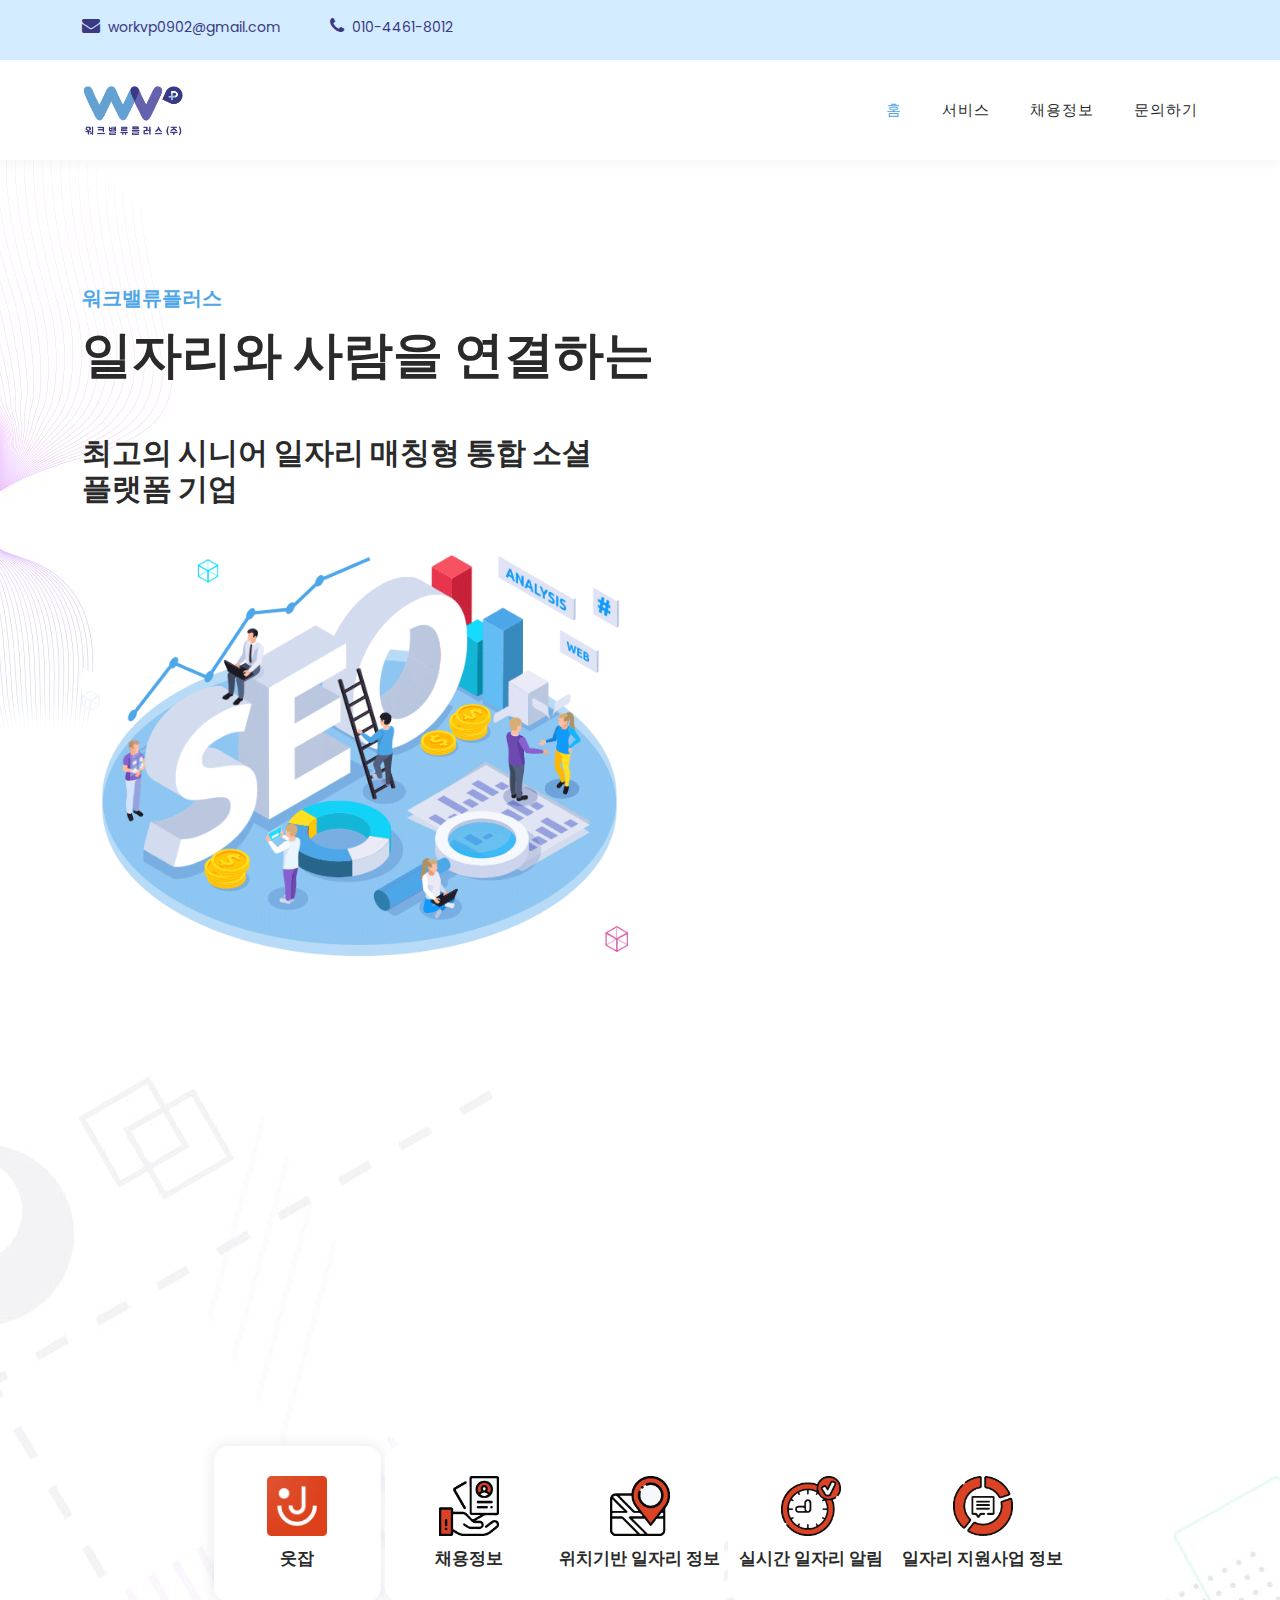
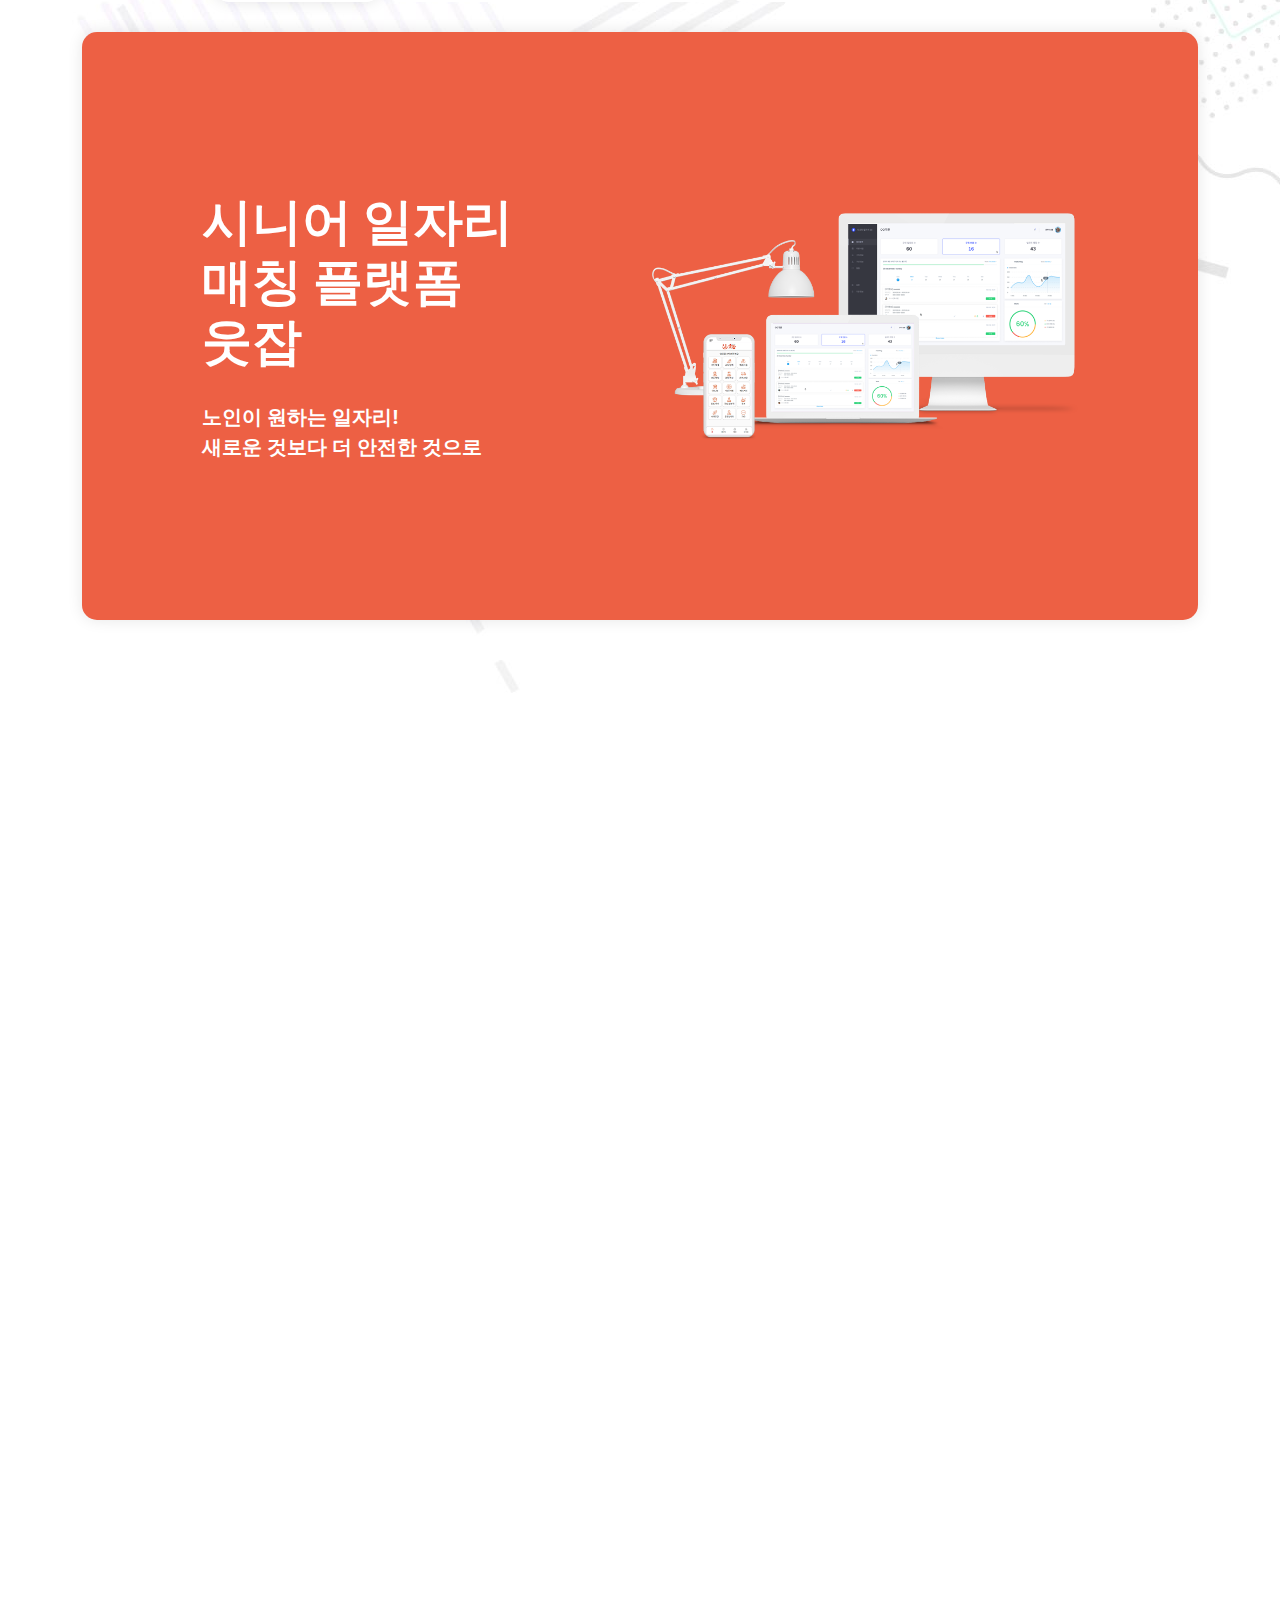
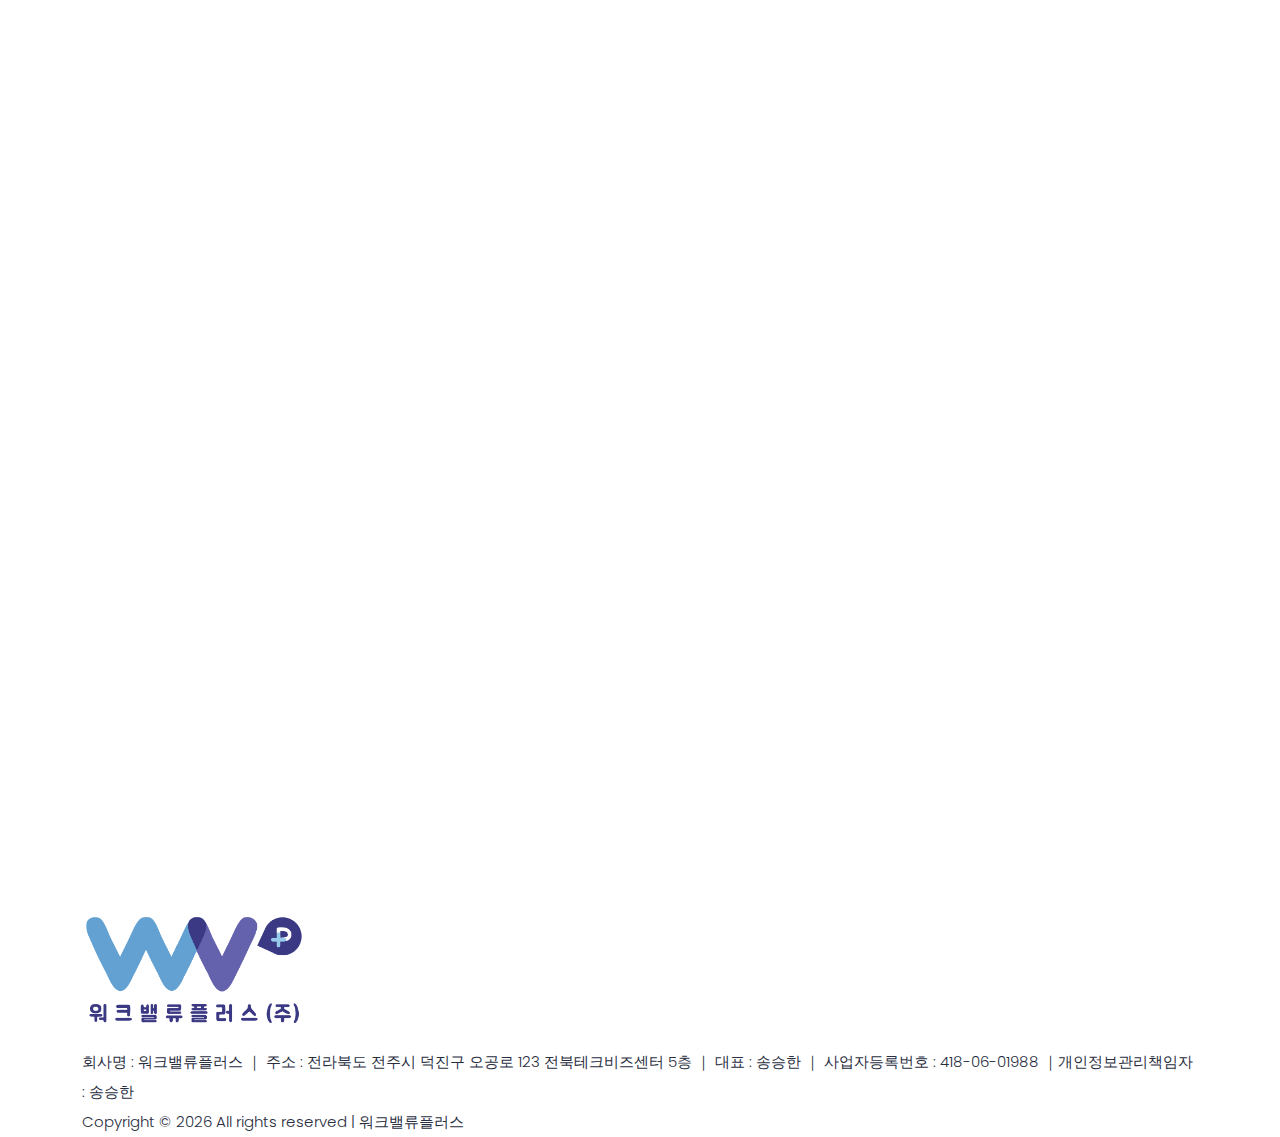
==== index.html @ d4010664 "파일복제" ====
<!DOCTYPE html>
<html lang="en">

<head>

    <meta charset="UTF-8">
    <meta name="viewport" content="width=device-width, initial-scale=1, shrink-to-fit=no">
    <meta name="description" content="">
    <meta name="author" content="">
    <meta http-equiv="X-UA-Compatible" content="IE=edge">
    <meta name="viewport" content="width=device-width, initial-scale=1.0, maximum-scale=1.0, minimum-scale=1.0, user-scalable=no">
    <link rel="preconnect" href="https://fonts.googleapis.com">
    <link rel="preconnect" href="https://fonts.gstatic.com" crossorigin>
    <link href="https://fonts.googleapis.com/css2?family=Poppins:wght@100;200;300;400;500;600;700;800;900&display=swap" rel="stylesheet">

    <script type="text/javascript" src="https://openapi.map.naver.com/openapi/v3/maps.js?ncpClientId=uon8pzyy1i"></script>

    <title>워크밸류플러스</title>

    <!-- Bootstrap core CSS -->
    <link href="vendor/bootstrap/css/bootstrap.min.css" rel="stylesheet">


    <!-- Additional CSS Files -->
    <link rel="stylesheet" href="assets/css/fontawesome.css">
    <link rel="stylesheet" href="assets/css/templatemo-digimedia-v3.css">
    <link rel="stylesheet" href="assets/css/animated.css">
    <link rel="stylesheet" href="assets/css/owl.css">
    <link rel="stylesheet" href="assets/css/wvplus.css">
    <!--

    TemplateMo 568 DigiMedia

    https://templatemo.com/tm-568-digimedia

    -->
</head>

<body>

    <!-- ***** Preloader Start ***** -->
    <div id="js-preloader" class="js-preloader">
        <div class="preloader-inner">
            <span class="dot"></span>
            <div class="dots">
                <span></span>
                <span></span>
                <span></span>
            </div>
        </div>
    </div>
    <!-- ***** Preloader End ***** -->
    <!-- Pre-header Starts -->
    <div class="pre-header">
        <div class="container">
            <div class="row">
                <div class="col-lg-8 col-sm-8 col-7">
                    <ul class="info">
                        <li><a href="#"><i class="fa fa-envelope"></i>workvp0902@gmail.com</a></li>
                        <li><a href="#"><i class="fa fa-phone"></i>010-4461-8012</a></li>
                    </ul>
                </div>
                <!-- <div class="col-lg-4 col-sm-4 col-5">
                  <ul class="social-media">
                    <li><a href="#"><i class="fa fa-facebook"></i></a></li>
                    <li><a href="#"><i class="fa fa-behance"></i></a></li>
                    <li><a href="#"><i class="fa fa-twitter"></i></a></li>
                    <li><a href="#"><i class="fa fa-dribbble"></i></a></li>
                  </ul>
                </div> -->
            </div>
        </div>
    </div>
    <!-- Pre-header End -->
    <!-- ***** Header Area Start ***** -->
    <header class="main-header header-area header-sticky wow slideInDown" data-wow-duration="0.75s" data-wow-delay="0s">
        <div class="container">
            <div class="row">
                <div class="col-12">
                    <nav class="main-nav">
                        <!-- ***** Logo Start ***** -->
                        <a href="index.html" class="logo">
                            <img src="assets/images/logo/logo.png" alt="">
                        </a>
                        <!-- ***** Logo End ***** -->
                        <!-- ***** Menu Start ***** -->
                        <ul class="nav">
                            <li class="scroll-to-section"><a href="#top" class="active">홈</a></li>
                            <!-- <li class="scroll-to-section"><a href="#about">About</a></li> -->
                            <li class="scroll-to-section"><a href="#services">서비스</a></li>
                            <li class="scroll-to-section"><a href="#employment">채용정보</a></li>
                            <!-- <li class="scroll-to-section"><a href="#blog">Blog</a></li> -->
                            <li class="scroll-to-section"><a href="#contact">문의하기</a></li>
                            <!-- <li class="scroll-to-section"><div class="border-first-button"><a href="#contact">Free Quote</a></div></li>  -->
                        </ul>
                        <a class='menu-trigger'>
                            <span>Menu</span>
                        </a>
                        <!-- ***** Menu End ***** -->
                    </nav>
                </div>
            </div>
        </div>
    </header>
    <!-- ***** Header Area End ***** -->

    <div class="main-banner wow fadeIn" id="top" data-wow-duration="1s" data-wow-delay="0.5s">
        <div class="container">
            <div class="row">
                <div class="col-lg-12">
                    <div class="row">
                        <div class="col-lg-6 align-self-center">
                            <div class="left-content show-up header-text wow fadeInLeft" data-wow-duration="1s" data-wow-delay="1s">
                                <div class="row">
                                    <div class="col-lg-12 main_title">
                                        <h6>워크밸류플러스</h6>
                                        <h2>일자리와 사람을 연결하는</h2>
                                        <h2>최고의 시니어 일자리 매칭형 통합 소셜<br>플랫폼 기업</h2>
                                        <!-- <p>This template is brought to you by TemplateMo website. Feel free to use this for a commercial purpose. You are not allowed to redistribute the template ZIP file on any other template website. Thank you.</p> -->
                                    </div>
                                    <!-- <div class="col-lg-12">
                                      <div class="border-first-button scroll-to-section">
                                        <a href="#contact">Free Quote</a>
                                      </div>
                                    </div> -->
                                </div>
                            </div>
                        </div>
                        <div class="col-lg-6">
                            <div class="right-image wow fadeInRight" data-wow-duration="1s" data-wow-delay="0.5s">
                                <img src="assets/images/slider-dec-v3.png" alt="">
                            </div>
                        </div>
                    </div>
                </div>
            </div>
        </div>
    </div>

    <!-- <div id="about" class="about section">
      <div class="container">
        <div class="row">
          <div class="col-lg-12">
            <div class="row">
              <div class="col-lg-6">
                <div class="about-left-image  wow fadeInLeft" data-wow-duration="1s" data-wow-delay="0.5s">
                  <img src="assets/images/about-dec-v3.png" alt="">
                </div>
              </div>
              <div class="col-lg-6 align-self-center  wow fadeInRight" data-wow-duration="1s" data-wow-delay="0.5s">
                <div class="about-right-content">
                  <div class="section-heading">
                    <h6>About Us</h6>
                    <h4>Who is DigiMedia <em>Agency</em></h4>
                    <div class="line-dec"></div>
                  </div>
                  <p>We hope this DigiMedia template is useful for your work. You can use this template for any purpose. You may <a rel="nofollow" href="http://paypal.me/templatemo" target="_blank">contribute a little amount</a> via PayPal to <a href="https://templatemo.com/contact" target="_blank">support TemplateMo</a> in creating new templates regularly.</p>
                  <div class="row">
                    <div class="col-lg-4 col-sm-4">
                      <div class="skill-item first-skill-item wow fadeIn" data-wow-duration="1s" data-wow-delay="0s">
                        <div class="progress" data-percentage="90">
                          <span class="progress-left">
                            <span class="progress-bar"></span>
                          </span>
                          <span class="progress-right">
                            <span class="progress-bar"></span>
                          </span>
                          <div class="progress-value">
                            <div>
                              90%<br>
                              <span>Coding</span>
                            </div>
                          </div>
                        </div>
                      </div>
                    </div>
                    <div class="col-lg-4 col-sm-4">
                      <div class="skill-item second-skill-item wow fadeIn" data-wow-duration="1s" data-wow-delay="0s">
                        <div class="progress" data-percentage="80">
                          <span class="progress-left">
                            <span class="progress-bar"></span>
                          </span>
                          <span class="progress-right">
                            <span class="progress-bar"></span>
                          </span>
                          <div class="progress-value">
                            <div>
                              80%<br>
                              <span>Photoshop</span>
                            </div>
                          </div>
                        </div>
                      </div>
                    </div>
                    <div class="col-lg-4 col-sm-4">
                      <div class="skill-item third-skill-item wow fadeIn" data-wow-duration="1s" data-wow-delay="0s">
                        <div class="progress" data-percentage="80">
                          <span class="progress-left">
                            <span class="progress-bar"></span>
                          </span>
                          <span class="progress-right">
                            <span class="progress-bar"></span>
                          </span>
                          <div class="progress-value">
                            <div>
                              80%<br>
                              <span>Animation</span>
                            </div>
                          </div>
                        </div>
                      </div>
                    </div>
                  </div>
                </div>
              </div>
            </div>
          </div>
        </div>
      </div>
    </div> -->

    <div id="services" class="services section">
        <div class="container">
            <div class="row">
                <div class="col-lg-12">
                    <div class="section-heading  wow fadeInDown usjob" data-wow-duration="1s" data-wow-delay="0.5s">
                        <h6>Our Services</h6>
                        <h4>Active Aging 시니어 일자리 매칭 플랫폼</h4>
                        <h2>
                            웃잡</h3>
                            <!-- <div class="section-tittle">
                                <h2>Active Aging<br>시니어 일자리 매칭 플랫폼<br>웃잡</h2>
                            </div> -->
                            <!-- <div class="line-dec"></div> -->
                    </div>
                </div>
                <div class="col-lg-12">
                    <div class="naccs">
                        <div class="grid">
                            <div class="row">
                                <div class="col-lg-12">
                                    <div class="menu">
                                        <div class="first-thumb active">
                                            <div class="thumb">
                                                <span class="icon"><img src="assets/images/usjob_icon.png" alt=""></span>
                                                웃잡
                                            </div>
                                        </div>
                                        <div>
                                            <div class="thumb">
                                                <span class="icon"><img src="assets/images/shape/info_icon_employ.png" alt=""></span>
                                                채용정보
                                            </div>
                                        </div>
                                        <div>
                                            <div class="thumb">
                                                <span class="icon"><img src="assets/images/shape/info_icon_locationBased.png" alt=""></span>
                                                위치기반 일자리 정보
                                            </div>
                                        </div>
                                        <div>
                                            <div class="thumb">
                                                <span class="icon"><img src="assets/images/shape/info_icon_realTime.png" alt=""></span>
                                                실시간 일자리 알림
                                            </div>
                                        </div>
                                        <div class="last-thumb">
                                            <div class="thumb">
                                                <span class="icon"><img src="assets/images/shape/info_icon_supportProject.png" alt=""></span>
                                                일자리 지원사업 정보
                                            </div>
                                        </div>
                                    </div>
                                </div>
                                <div class="col-lg-12">
                                    <ul class="nacc">
                                        <li class="active orange_board usjob_main">
                                            <div class="ver-align">
                                                <div class="thumb">
                                                    <div class="row d-flex justify-content-between">
                                                        <div class="col-xl-5 col-lg-6">
                                                            <div class="app-caption">
                                                                <div class="section-tittle section-tittle3 hero_text">
                                                                    <h2>시니어 일자리 매칭 플랫폼 웃잡</h2>
                                                                    <p>노인이 원하는 일자리!<br>새로운 것보다 더 안전한 것으로</p>
                                                                </div>
                                                            </div>
                                                        </div>
                                                        <div class="col-lg-6 align-self-center">
                                                            <div class="right-image mockups">
                                                                <img src="assets/images/shape/available-app.png" alt="">
                                                            </div>
                                                        </div>
                                                    </div>
                                                </div>
                                            </div>
                                        </li>
                                        <li class="orange_board">
                                            <div>
                                                <div class="thumb">
                                                    <div class="row">
                                                        <div class="col-xl-6 col-lg-6 col-md-6">
                                                            <div class="single-features mb-70">
                                                                <div class="features-icon">
                                                                    <span class="info_icon_employ"></span>
                                                                </div>
                                                                <div class="features-caption hero_text">
                                                                    <h3>채용정보</h3>
                                                                    <p>노인 일자리 정보를 찾을 수 있어요.</p>
                                                                </div>
                                                            </div>
                                                        </div>
                                                        <div class="col-lg-6 align-self-center">
                                                            <div class="right-image">
                                                                <img src="assets/images/hero/mockup_employ.png" alt="">
                                                            </div>
                                                        </div>
                                                    </div>
                                                </div>
                                            </div>
                                        </li>
                                        <li class="hands_bg">
                                            <div>
                                                <div class="thumb">
                                                    <div class="row">
                                                        <div class="col-xl-6 col-lg-6 col-md-6">
                                                            <div class="single-features mb-70">
                                                                <div class="features-icon">
                                                                    <span class="info_icon_locationBased"></span>
                                                                </div>
                                                                <div class="features-caption hero_text">
                                                                    <h3>위치기반 일자리 정보</h3>
                                                                    <p>조건에 맞는 일자리 정보를 지도로<br>찾을 수 있어요.</p>
                                                                </div>
                                                            </div>
                                                        </div>
                                                        <div class="col-lg-6 align-self-center">
                                                            <div class="right-image">
                                                                <img src="assets/images/hero/mockup_locationBased.png" alt="">
                                                            </div>
                                                        </div>
                                                    </div>
                                                </div>
                                            </div>
                                        </li>
                                        <li class="orange_board">
                                            <div>
                                                <div class="thumb">
                                                    <div class="row">
                                                        <div class="col-xl-6 col-lg-6 col-md-6">
                                                            <div class="single-features mb-70">
                                                                <div class="features-icon">
                                                                    <span class="info_icon_realTime"></span>
                                                                </div>
                                                                <div class="features-caption hero_text">
                                                                    <h3>실시간 일자리 알림</h3>
                                                                    <p>언제 어디서든 일자리 정보를<br>알림 받을 수 있어요.</p>
                                                                </div>
                                                            </div>
                                                        </div>
                                                        <div class="col-lg-6 align-self-center">
                                                            <div class="right-image">
                                                                <img src="assets/images/hero/mockup_realTimeReport.png" alt="">
                                                            </div>
                                                        </div>
                                                    </div>
                                                </div>
                                            </div>
                                        </li>
                                        <li class="grey_board">
                                            <div>
                                                <div class="thumb">
                                                    <div class="row">
                                                        <div class="col-xl-6 col-lg-6 col-md-6">
                                                            <div class="single-features mb-70">
                                                                <div class="features-icon">
                                                                    <span class="info_icon_supportProject"></span>
                                                                </div>
                                                                <div class="features-caption hero_text">
                                                                    <h3>일자리 지원사업 정보</h3>
                                                                    <p style="letter-spacing:-0.8px;">노인 일자리 지원사업에 대한<br>정보를 제공해요.</p>
                                                                </div>
                                                            </div>
                                                        </div>
                                                        <div class="col-lg-6 align-self-center">
                                                            <div class="right-image">
                                                                <img src="assets/images/hero/mockup_supportProject.png" alt="">
                                                            </div>
                                                        </div>
                                                    </div>
                                                </div>
                                            </div>
                                        </li>
                                    </ul>
                                </div>
                            </div>
                        </div>
                    </div>
                </div>
            </div>
        </div>
    </div>

    <div class="main-banner fadeIn" id="employment" data-wow-duration="1s" data-wow-delay="0.5s">
        <div class="container">
            <div class="row">
                <div class="col-lg-12">
                    <div class="row">
                        <div class="col-lg-6 align-self-center">
                            <div class="left-content show-up header-text wow fadeInLeft" data-wow-duration="1s" data-wow-delay="1s">
                                <div class="row">
                                    <div class="col-lg-12">
                                        <!-- <h6>일하기 좋은 환경을 고민합니다.</h6> -->
                                        <h2>일하기 좋은 환경을 고민합니다. </h2>
                                        <h2>미래를 함께 만들어갈 여러분을 기다립니다.</h2>
                                        <!-- <p>This template is brought to you by TemplateMo website. Feel free to use this for a commercial purpose. You are not allowed to redistribute the template ZIP file on any other template website. Thank you.</p> -->
                                    </div>
                                    <div class="col-lg-12">
                                        <div class="border-first-button scroll-to-section">
                                            <br><a href="#contact">지원하기</a>
                                        </div>
                                    </div>
                                </div>
                            </div>
                        </div>
                        <!-- <div class="col-lg-6">
                          <div class="right-image wow fadeInRight" data-wow-duration="1s" data-wow-delay="0.5s">
                            <img src="assets/images/employment_bg.jpg" alt="">
                          </div>
                        </div> -->
                    </div>
                </div>
            </div>
        </div>
    </div>


    <!-- <div id="free-quote" class="free-quote">
      <div class="container">
        <div class="row">
          <div class="col-lg-4 offset-lg-4">
            <div class="section-heading  wow fadeIn" data-wow-duration="1s" data-wow-delay="0.3s">
              <h6>Get Your Free Quote</h6>
              <h4>Grow With Us Now</h4>
              <div class="line-dec"></div>
            </div>
          </div>
          <div class="col-lg-8 offset-lg-2  wow fadeIn" data-wow-duration="1s" data-wow-delay="0.8s">
            <form id="search" action="#" method="GET">
              <div class="row">
                <div class="col-lg-4 col-sm-4">
                  <fieldset>
                    <input type="web" name="web" class="website" placeholder="Your website URL..." autocomplete="on" required>
                  </fieldset>
                </div>
                <div class="col-lg-4 col-sm-4">
                  <fieldset>
                    <input type="address" name="address" class="email" placeholder="Email Address..." autocomplete="on" required>
                  </fieldset>
                </div>
                <div class="col-lg-4 col-sm-4">
                  <fieldset>
                    <button type="submit" class="main-button">Get Quote Now</button>
                  </fieldset>
                </div>
              </div>
            </form>
          </div>
        </div>
      </div>
    </div> -->
    <!-- <div id="portfolio" class="our-portfolio section">
      <div class="container">
        <div class="row">
          <div class="col-lg-5">
            <div class="section-heading wow fadeInLeft" data-wow-duration="1s" data-wow-delay="0.3s">
              <h6>Our Portofolio</h6>
              <h4>See Our Recent <em>Projects</em></h4>
              <div class="line-dec"></div>
            </div>
          </div>
        </div>
      </div>
      <div class="container-fluid wow fadeIn" data-wow-duration="1s" data-wow-delay="0.7s">
        <div class="row">
          <div class="col-lg-12">
            <div class="loop owl-carousel">
              <div class="item">
                <a href="#">
                  <div class="portfolio-item">
                  <div class="thumb">
                    <img src="assets/images/portfolio-01.jpg" alt="">
                  </div>
                  <div class="down-content">
                    <h4>Website Builder</h4>
                    <span>Marketing</span>
                  </div>
                </div>
                </a>
              </div>
              <div class="item">
                <a href="#">
                  <div class="portfolio-item">
                  <div class="thumb">
                    <img src="assets/images/portfolio-01.jpg" alt="">
                  </div>
                  <div class="down-content">
                    <h4>Website Builder</h4>
                    <span>Marketing</span>
                  </div>
                </div>
                </a>
              </div>
              <div class="item">
                <a href="#">
                  <div class="portfolio-item">
                  <div class="thumb">
                    <img src="assets/images/portfolio-02.jpg" alt="">
                  </div>
                  <div class="down-content">
                    <h4>Website Builder</h4>
                    <span>Marketing</span>
                  </div>
                </div>
                </a>
              </div>
              <div class="item">
                <a href="#">
                  <div class="portfolio-item">
                  <div class="thumb">
                    <img src="assets/images/portfolio-03.jpg" alt="">
                  </div>
                  <div class="down-content">
                    <h4>Website Builder</h4>
                    <span>Marketing</span>
                  </div>
                </div>
                </a>
              </div>
              <div class="item">
                <a href="#">
                  <div class="portfolio-item">
                  <div class="thumb">
                    <img src="assets/images/portfolio-04.jpg" alt="">
                  </div>
                  <div class="down-content">
                    <h4>Website Builder</h4>
                    <span>Marketing</span>
                  </div>
                </div>
                </a>
              </div>
            </div>
          </div>
        </div>
      </div>
    </div> -->
    <!-- <div id="blog" class="blog">
      <div class="container">
        <div class="row">
          <div class="col-lg-4 offset-lg-4  wow fadeInDown" data-wow-duration="1s" data-wow-delay="0.3s">
            <div class="section-heading">
              <h6>Recent News</h6>
              <h4>Check Our Blog <em>Posts</em></h4>
              <div class="line-dec"></div>
            </div>
          </div>
          <div class="col-lg-6 show-up wow fadeInUp" data-wow-duration="1s" data-wow-delay="0.3s">
            <div class="blog-post">
              <div class="thumb">
                <a href="#"><img src="assets/images/blog-post-01.jpg" alt=""></a>
              </div>
              <div class="down-content">
                <span class="category">SEO Analysis</span>
                <span class="date">03 August 2021</span>
                <a href="#"><h4>Lorem Ipsum Dolor Sit Amet, Consectetur Adelore
                  Eiusmod Tempor Incididunt</h4></a>
                <p>Lorem ipsum dolor sit amet, consectetur adipiscing elit, sed doers itii eiumod deis tempor incididunt ut labore.</p>
                <span class="author"><img src="assets/images/author-post.jpg" alt="">By: Andrea Mentuzi</span>
                <div class="border-first-button"><a href="#">Discover More</a></div>
              </div>
            </div>
          </div>
          <div class="col-lg-6 wow fadeInUp" data-wow-duration="1s" data-wow-delay="0.3s">
            <div class="blog-posts">
              <div class="row">
                <div class="col-lg-12">
                  <div class="post-item">
                    <div class="thumb">
                      <a href="#"><img src="assets/images/blog-post-02.jpg" alt=""></a>
                    </div>
                    <div class="right-content">
                      <span class="category">SEO Analysis</span>
                      <span class="date">24 September 2021</span>
                      <a href="#"><h4>Lorem Ipsum Dolor Sit Amei Eiusmod Tempor</h4></a>
                      <p>Lorem ipsum dolor sit amet, cocteturi adipiscing eliterski.</p>
                    </div>
                  </div>
                </div>
                <div class="col-lg-12">
                  <div class="post-item">
                    <div class="thumb">
                      <a href="#"><img src="assets/images/blog-post-03.jpg" alt=""></a>
                    </div>
                    <div class="right-content">
                      <span class="category">SEO Analysis</span>
                      <span class="date">24 September 2021</span>
                      <a href="#"><h4>Lorem Ipsum Dolor Sit Amei Eiusmod Tempor</h4></a>
                      <p>Lorem ipsum dolor sit amet, cocteturi adipiscing eliterski.</p>
                    </div>
                  </div>
                </div>
                <div class="col-lg-12">
                  <div class="post-item last-post-item">
                    <div class="thumb">
                      <a href="#"><img src="assets/images/blog-post-04.jpg" alt=""></a>
                    </div>
                    <div class="right-content">
                      <span class="category">SEO Analysis</span>
                      <span class="date">24 September 2021</span>
                      <a href="#"><h4>Lorem Ipsum Dolor Sit Amei Eiusmod Tempor</h4></a>
                      <p>Lorem ipsum dolor sit amet, cocteturi adipiscing eliterski.</p>
                    </div>
                  </div>
                </div>
              </div>
            </div>
          </div>
        </div>
      </div>
    </div>   -->

    <div id="contact" class="contact-us section">
        <div class="container">
            <div class="row">
                <div class="col-lg-6 offset-lg-3">
                    <div class="section-heading wow fadeIn" data-wow-duration="1s" data-wow-delay="0.5s">
                        <!-- <h6>문의하기</h6> -->
                        <h4>문의하기</h4>
                        <!-- <div class="line-dec"></div> -->
                    </div>
                </div>
                <div class="col-lg-12 wow fadeInUp" data-wow-duration="0.5s" data-wow-delay="0.25s">
                    <form id="contact" action="" method="post">
                        <div class="row">
                            <div class="col-lg-12">
                                <div class="contact-dec">
                                    <img src="assets/images/contact-dec-v3.png" alt="">
                                </div>
                            </div>
                            <div class="col-lg-5">
                                <div id="map" style="width: 100%; height: 636px;"></div>
                                <!--<div id="map">
                                    <a href="https://map.naver.com/v5/entry/place/1839120212?c=14145216.1447465,4278103.3563381,13,0,0,0,dh&placePath=%2Fhome%3Fentry=plt"><img src="assets/images/map.png" alt="지도"></a>
                                    <iframe src="https://maps.google.com/maps?q=Av.+L%C3%BAcio+Costa,+Rio+de+Janeiro+-+RJ,+Brazil&t=&z=13&ie=UTF8&iwloc=&output=embed" width="100%" height="636px" frameborder="0" style="border:0" allowfullscreen></iframe>
                                </div>-->
                            </div>
                            <div class="col-lg-7">
                                <div class="fill-form">
                                    <div class="row">
                                        <div class="col-lg-4">
                                            <div class="info-post">
                                                <div class="icon">
                                                    <img src="assets/images/phone-icon.png" alt="">
                                                    <a href="#" style="font-size: 12px;">010-4461-8012</a>
                                                </div>
                                            </div>
                                        </div>
                                        <div class="col-lg-4">
                                            <div class="info-post">
                                                <div class="icon">
                                                    <img src="assets/images/email-icon.png" alt="">
                                                    <a href="#" style="font-size: 12px;">workvp0902 @gmail.com</a>
                                                </div>
                                            </div>
                                        </div>
                                        <div class="col-lg-4">
                                            <div class="info-post">
                                                <div class="icon">
                                                    <img src="assets/images/location-icon.png" alt="">
                                                    <a href="https://map.naver.com/v5/entry/place/1839120212?c=14145216.1447465,4278103.3563381,13,0,0,0,dh&placePath=%2Fhome%3Fentry=plt" style="font-size: 12px;">전북 전주시 덕진구 오공로 123</a>
                                                </div>
                                            </div>
                                        </div>
                                        <div class="col-lg-6">
                                            <fieldset>
                                                <input type="name" name="name" id="name" placeholder="Name" autocomplete="on" required>
                                            </fieldset>
                                            <fieldset>
                                                <input type="text" name="email" id="email" pattern="[^ @]*@[^ @]*" placeholder="Your Email" required="">
                                            </fieldset>
                                            <fieldset>
                                                <input type="subject" name="subject" id="subject" placeholder="Subject" autocomplete="on">
                                            </fieldset>
                                        </div>
                                        <div class="col-lg-6">
                                            <fieldset>
                                                <textarea name="message" type="text" class="form-control" id="message" placeholder="Message" required=""></textarea>
                                            </fieldset>
                                        </div>
                                        <div class="col-lg-12">
                                            <fieldset>
                                                <button type="submit" id="form-submit" class="main-button ">Send Message Now</button>
                                            </fieldset>
                                        </div>
                                    </div>
                                </div>
                            </div>
                        </div>
                    </form>
                </div>
            </div>
        </div>
    </div>

    <!-- Footer Start-->
    <div class="footer-main">
        <div class="footer-area footer-padding">
            <div class="container">
                <div class="row  justify-content-between">
                    <div class="col-lg-3 col-md-4 col-sm-8">
                        <div class="single-footer-caption mb-30">
                            <!-- logo -->
                            <div class="footer-logo">
                                <a href="index.html"><img src="assets/images/logo/logo.png" alt=""></a>
                            </div>
                            <div class="footer-tittle">
                                <div class="footer-pera">
                                    <p class="info1">회사명 : 워크밸류플러스 ｜ 주소 : 전라북도 전주시 덕진구 오공로 123 전북테크비즈센터 5층 ｜ 대표 : 송승한 ｜ 사업자등록번호 : 418-06-01988 ｜개인정보관리책임자 : 송승한</p>
                                </div>
                            </div>
                        </div>
                    </div>
                    <!-- <div class="col-lg-2 col-md-4 col-sm-5">
                        <div class="single-footer-caption mb-50">
                            <div class="footer-tittle">
                                <h4>Quick Links</h4>
                                <ul>
                                    <li><a href="#">About</a></li>
                                    <li><a href="#">Features</a></li>
                                    <li><a href="#">Pricing</a></li>
                                    <li><a href="#">Download</a></li>
                                    <li><a href="#">Reviews</a></li>
                                </ul>
                            </div>
                        </div>
                    </div> -->
                    <!-- <div class="col-lg-2 col-md-4 col-sm-7">
                        <div class="single-footer-caption mb-50">
                            <div class="footer-tittle">
                                <h4>Support</h4>
                                <ul>
                                    <li><a href="#">Report a bug</a></li>
                                    <li><a href="#">Privacy Policy</a></li>
                                    <li><a href="#">Terms & Conditions</a></li>
                                    <li><a href="#">Sitemap</a></li>
                                    <li><a href="#">FAQs</a></li>
                                </ul>
                            </div>
                        </div>
                    </div> -->
                    <!-- <div class="col-lg-3 col-md-6 col-sm-8">
                        <div class="single-footer-caption mb-50">
                            <div class="footer-tittle">
                                <h4>Newsletter</h4>
                                <div class="footer-pera footer-pera2">
                                 <p>Heaven fruitful doesn't over lesser in days. Appear </p>
                             </div> -->
                    <!-- Form -->
                    <!-- <div class="footer-form">
                                 <div id="mc_embed_signup">
                                     <form target="_blank" action="https://spondonit.us12.list-manage.com/subscribe/post?u=1462626880ade1ac87bd9c93a&amp;id=92a4423d01" method="get" class="subscribe_form relative mail_part" novalidate="true">
                                         <input type="email" name="EMAIL" id="newsletter-form-email" placeholder=" Email Address " class="placeholder hide-on-focus" onfocus="this.placeholder = ''" onblur="this.placeholder = ' Email Address '">
                                         <div class="form-icon">
                                             <button type="submit" name="submit" id="newsletter-submit" class="email_icon newsletter-submit button-contactForm"><img src="assets/img/shape/form_icon.png" alt=""></button>
                                         </div>
                                         <div class="mt-10 info"></div>
                                     </form>
                                 </div>
                             </div>
                            </div>
                        </div>
                    </div> -->
                </div>
                <!-- Copy-Right -->
                <div class="row align-items-center">
                    <div class="col-xl-12 ">
                        <div class="footer-copy-right">
                            <p>
                                <!-- Link back to Colorlib can't be removed. Template is licensed under CC BY 3.0. -->
                                Copyright &copy;
                                <script>document.write(new Date().getFullYear());</script> All rights reserved | 워크밸류플러스</a>
                                <!-- Link back to Colorlib can't be removed. Template is licensed under CC BY 3.0. -->
                            </p>
                        </div>
                    </div>
                </div>
            </div>
        </div>
    </div>
    <!-- Footer End-->
    <!-- Scripts -->
    <!-- 네이버지도 -->
    <script>
        //var mapOptions = {
        //    center: new naver.maps.LatLng(35.8362248, 127.0686315),
        //    zoom: 15
        //};

        var HOME_PATH = window.HOME_PATH || '.';
        var cityhall = new naver.maps.LatLng(35.8362248, 127.0686315),
            map = new naver.maps.Map('map', {
                center: cityhall,
                zoom: 16
            }),
            marker = new naver.maps.Marker({
                map: map,
                position: cityhall
            });

        var contentString = [
            '<div class="iw_inner">',
            '   <h3>워크밸류플러스</h3>',
            '   <p>전북 전주시 덕진구 오공로 123, 전북테크비즈센터 5층<br />',
            '       <img src="' + HOME_PATH + '/assets/images/logo/logo.png" width="55" height="55" alt="워크밸류플러스" class="thumb" /><br />',
            '       소프트웨어개발<br />',
            '       <a href="http://usjob.co.kr" target="_blank">www.usjob.co.kr/</a>',
            '   </p>',
            '</div>'
        ].join('');

        var infowindow = new naver.maps.InfoWindow({
            content: contentString,
            maxWidth: 200,
            backgroundColor: "#fff",
            borderColor: "#2db400",
            borderWidth: 5,
            anchorSize: new naver.maps.Size(30, 30),
            anchorSkew: true,
            anchorColor: "#fff",
            pixelOffset: new naver.maps.Point(20, -20)
        });

        naver.maps.Event.addListener(marker, "click", function (e) {
            if (infowindow.getMap()) {
                infowindow.close();
            } else {
                infowindow.open(map, marker);
            }
        });

        var map = new naver.maps.Map('map', mapOptions);
    </script>
    <script src="vendor/jquery/jquery.min.js"></script>
    <script src="vendor/bootstrap/js/bootstrap.bundle.min.js"></script>
    <script src="assets/js/owl-carousel.js"></script>
    <script src="assets/js/animation.js"></script>
    <script src="assets/js/imagesloaded.js"></script>
    <script src="assets/js/custom.js"></script>

</body>
</html>
---- assets/css/templatemo-digimedia-v3.css ----
/*

TemplateMo 568 DigiMedia

https://templatemo.com/tm-568-digimedia

*/

/* ---------------------------------------------
Table of contents
------------------------------------------------
01. font & reset css
02. reset
03. global styles
04. header
05. banner
06. features
07. testimonials
08. contact
09. footer
10. preloader
11. search
12. portfolio

--------------------------------------------- */
/* 
---------------------------------------------
font & reset css
--------------------------------------------- 
*/
/* 
---------------------------------------------
reset
--------------------------------------------- 
*/
html, body, div, span, applet, object, iframe, h1, h2, h3, h4, h5, h6, p, blockquote, div
pre, a, abbr, acronym, address, big, cite, code, del, dfn, em, font, img, ins, kbd, q,
s, samp, small, strike, strong, sub, sup, tt, var, b, u, i, center, dl, dt, dd, ol, ul, li,
figure, header, nav, section, article, aside, footer, figcaption {
  margin: 0;
  padding: 0;
  border: 0;
  outline: 0;
}

/* clear fix */
.grid:after {
  content: '';
  display: block;
  clear: both;
}

/* ---- .grid-item ---- */

.grid-sizer,
.grid-item {
  width: 50%;
}

.grid-item {
  float: left;
}

.grid-item img {
  display: block;
  max-width: 100%;
}

.clearfix:after {
  content: ".";
  display: block;
  clear: both;
  visibility: hidden;
  line-height: 0;
  height: 0;
}

.clearfix {
  display: inline-block;
}

html[xmlns] .clearfix {
  display: block;
}

* html .clearfix {
  height: 1%;
}

ul, li {
  padding: 0;
  margin: 0;
  list-style: none;
}

header, nav, section, article, aside, footer, hgroup {
  display: block;
}

* {
  box-sizing: border-box;
}

html, body {
  font-family: 'Poppins', sans-serif;
  font-weight: 400;
  background-color: #fff;
  -ms-text-size-adjust: 100%;
  -webkit-font-smoothing: antialiased;
  -moz-osx-font-smoothing: grayscale;
}

a {
  text-decoration: none !important;
}

h1, h2, h3, h4, h5, h6 {
  margin-top: 0px;
  margin-bottom: 0px;
}

ul {
  margin-bottom: 0px;
}

p {
  font-size: 15px;
  line-height: 30px;
  font-weight: 300;
  color: #afafaf;
}

img {
  width: 100%;
  overflow: hidden;
}

/* 
---------------------------------------------
global styles
--------------------------------------------- 
*/
html,
body {
  background: #fff;
  font-family: 'Poppins', sans-serif;
}

::selection {
  background: #4da6e7;
  color: #fff !important;
}

::-moz-selection {
  background: #4da6e7;
  color: #fff !important;
}

@media (max-width: 991px) {
  html, body {
    overflow-x: hidden;
  }
  .mobile-top-fix {
    margin-top: 30px;
    margin-bottom: 0px;
  }
  .mobile-bottom-fix {
    margin-bottom: 30px;
  }
  .mobile-bottom-fix-big {
    margin-bottom: 60px;
  }
}

.page-section {
  margin-top: 120px;
}

.section-heading {
  position: relative;
  z-index: 2;
}

.section-heading h6 {
  font-size: 15px;
  font-weight: 700;
  color: #4da6e7;
  text-transform: uppercase;
  margin-bottom: 15px;
}

.section-heading h4 {
  color: #2a2a2a;
  font-size: 35px;
  font-weight: 700;
  text-transform: capitalize;
  margin-bottom: 25px;
}

.section-heading h4 em {
  font-style: normal;
  color: #4da6e7;
}

.section-heading .line-dec {
  width: 50px;
  height: 2px;
  background-color: #4da6e7;
}

.border-first-button a {
  display: inline-block !important;
  padding: 10px 20px !important;
  color: #4da6e7 !important;
  border: 1px solid #4da6e7 !important;
  border-radius: 23px;
  font-weight: 500 !important;
  letter-spacing: 0.3px !important;
  transition: all .5s;
}

.border-first-button a:hover {
  background-color: #4da6e7;
  color: #fff !important;
}



/* 
---------------------------------------------
header
--------------------------------------------- 
*/

.pre-header {
  background-color: #efefef;
  height: 60px;
  padding: 15px 0px;
}
.pre-header ul li {
  display: inline-block;
}

.pre-header ul.info li {
  margin-right: 45px;
}
.pre-header ul.info li a {
  color: #3b3884;
  font-size: 14px;
  transition: all .3s;
}

.pre-header ul.info li a:hover {
  color: #4da6e7;
}

.pre-header ul.info li a i {
  font-size: 18px;
  margin-right: 8px;
}

.pre-header ul.social-media {
  text-align: right;
}

.pre-header ul.social-media li {
  margin-left: 5px;
}

.pre-header ul.social-media li a {
  background-color: #afafaf;
  color: #fff;
  display: inline-block;
  width: 30px;
  height: 30px;
  line-height: 30px;
  text-align: center;
  border-radius: 50%;
  font-size: 14px;
  transition: all .3s;
}

.pre-header ul.social-media li a:hover {
  background-color: #4da6e7;
}

.background-header {
  background-color: #fff!important;
  height: 80px!important;
  position: fixed!important;
  top: 0px;
  left: 0px;
  right: 0px;
  box-shadow: 0px 5px 8px rgba(0,0,0,0.03);
}

.background-header .logo,
.background-header .main-nav .nav li a {
  color: #fff;
}

.background-header .main-nav .nav li:hover a {
  color: #4da6e7;
}

.background-header .nav li a.active {
  position: relative;
  color: #fff;
}

.background-header .nav li a.active:after {
  position: absolute;
  width: 100%;
  height: 1px;
  background-color: #4da6e7;
  content: '';
  left: 50%;
  bottom: -20px;
  transform: translateX(-50%);
}

.background-header .nav li:last-child a.active:after {
  background-color: transparent;
}

.header-area {
  background-color: #fff;
  box-shadow: 0px 5px 8px rgba(0,0,0,0.03);
  position: absolute;
  left: 0px;
  right: 0px;
  z-index: 100;
  height: 100px;
  -webkit-transition: all .5s ease 0s;
  -moz-transition: all .5s ease 0s;
  -o-transition: all .5s ease 0s;
  transition: all .5s ease 0s;
}

.header-area .main-nav {
  min-height: 80px;
  background: transparent;
}

.header-area .main-nav .logo {
  float: left;
  -webkit-transition: all 0.3s ease 0s;
  -moz-transition: all 0.3s ease 0s;
  -o-transition: all 0.3s ease 0s;
  transition: all 0.3s ease 0s;
}

.header-area .main-nav .logo {
    line-height: 100px;
    float: left;
    -webkit-transition: all 0.3s ease 0s;
    -moz-transition: all 0.3s ease 0s;
    -o-transition: all 0.3s ease 0s;
    transition: all 0.3s ease 0s;
}

.background-header .main-nav .logo {
  line-height: 80px;
}

.background-header .main-nav .nav {
  margin-top: 20px !important;
}

.header-area .main-nav .nav {
  float: right;
  margin-top: 30px;
  margin-right: 0px;
  background-color: transparent;
  -webkit-transition: all 0.3s ease 0s;
  -moz-transition: all 0.3s ease 0s;
  -o-transition: all 0.3s ease 0s;
  transition: all 0.3s ease 0s;
  position: relative;
  z-index: 999;
}

.header-area .main-nav .nav li {
  padding-left: 20px;
  padding-right: 20px;
}

.header-area .main-nav .nav li:last-child {
  padding-right: 0px;
  /* padding-left: 40px; */
}

.header-area .main-nav .nav li:last-child a ,
.background-header .main-nav .nav li:last-child a {
  padding: 0px 0px !important;
  /* font-weight: 400; */
}

/* .header-area .main-nav .nav li:last-child a:hover ,
.background-header .main-nav .nav li:last-child a:hover {
  color: #fff !important;
} */

.header-area .main-nav .nav li a {
  display: block;
  font-weight: 500;
  font-size: 15px;
  color: #2a2a2a;
  text-transform: capitalize;
  -webkit-transition: all 0.3s ease 0s;
  -moz-transition: all 0.3s ease 0s;
  -o-transition: all 0.3s ease 0s;
  transition: all 0.3s ease 0s;
  height: 40px;
  line-height: 40px;
  border: transparent;
  letter-spacing: 1px;
}

.header-area .main-nav .nav li:hover a,
.header-area .main-nav .nav li a.active {
  color: #4da6e7!important;
}

.background-header .main-nav .nav li:hover a,
.background-header .main-nav .nav li a.active {
  color: #4da6e7!important;
  opacity: 1;
}

.header-area .main-nav .nav li.submenu {
  position: relative;
  padding-right: 30px;
}

.header-area .main-nav .nav li.submenu:after {
  font-family: FontAwesome;
  content: "\f107";
  font-size: 12px;
  color: #2a2a2a;
  position: absolute;
  right: 18px;
  top: 12px;
}

.background-header .main-nav .nav li.submenu:after {
  color: #2a2a2a;
}

.header-area .main-nav .nav li.submenu ul {
  position: absolute;
  width: 200px;
  box-shadow: 0 2px 28px 0 rgba(0, 0, 0, 0.06);
  overflow: hidden;
  top: 50px;
  opacity: 0;
  transform: translateY(+2em);
  visibility: hidden;
  z-index: -1;
  transition: all 0.3s ease-in-out 0s, visibility 0s linear 0.3s, z-index 0s linear 0.01s;
}

.header-area .main-nav .nav li.submenu ul li {
  margin-left: 0px;
  padding-left: 0px;
  padding-right: 0px;
}

.header-area .main-nav .nav li.submenu ul li a {
  opacity: 1;
  display: block;
  background: #f7f7f7;
  color: #2a2a2a!important;
  padding-left: 20px;
  height: 40px;
  line-height: 40px;
  -webkit-transition: all 0.3s ease 0s;
  -moz-transition: all 0.3s ease 0s;
  -o-transition: all 0.3s ease 0s;
  transition: all 0.3s ease 0s;
  position: relative;
  font-size: 13px;
  font-weight: 400;
  border-bottom: 1px solid #eee;
}

.header-area .main-nav .nav li.submenu ul li a:hover {
  background: #fff;
  color: #4da6e7!important;
  padding-left: 25px;
}

.header-area .main-nav .nav li.submenu ul li a:hover:before {
  width: 3px;
}

.header-area .main-nav .nav li.submenu:hover ul {
  visibility: visible;
  opacity: 1;
  z-index: 1;
  transform: translateY(0%);
  transition-delay: 0s, 0s, 0.3s;
}

.header-area .main-nav .menu-trigger {
  cursor: pointer;
  display: block;
  position: absolute;
  top: 33px;
  width: 32px;
  height: 40px;
  text-indent: -9999em;
  z-index: 99;
  right: 40px;
  display: none;
}

.background-header .main-nav .menu-trigger {
  top: 23px;
}

.header-area .main-nav .menu-trigger span,
.header-area .main-nav .menu-trigger span:before,
.header-area .main-nav .menu-trigger span:after {
  -moz-transition: all 0.4s;
  -o-transition: all 0.4s;
  -webkit-transition: all 0.4s;
  transition: all 0.4s;
  background-color: #2a2a2a;
  display: block;
  position: absolute;
  width: 30px;
  height: 2px;
  left: 0;
}

.background-header .main-nav .menu-trigger span,
.background-header .main-nav .menu-trigger span:before,
.background-header .main-nav .menu-trigger span:after {
  background-color: #2a2a2a;
}

.header-area .main-nav .menu-trigger span:before,
.header-area .main-nav .menu-trigger span:after {
  -moz-transition: all 0.4s;
  -o-transition: all 0.4s;
  -webkit-transition: all 0.4s;
  transition: all 0.4s;
  background-color: #2a2a2a;
  display: block;
  position: absolute;
  width: 30px;
  height: 2px;
  left: 0;
  width: 75%;
}

.background-header .main-nav .menu-trigger span:before,
.background-header .main-nav .menu-trigger span:after {
  background-color: #2a2a2a;
}

.header-area .main-nav .menu-trigger span:before,
.header-area .main-nav .menu-trigger span:after {
  content: "";
}

.header-area .main-nav .menu-trigger span {
  top: 16px;
}

.header-area .main-nav .menu-trigger span:before {
  -moz-transform-origin: 33% 100%;
  -ms-transform-origin: 33% 100%;
  -webkit-transform-origin: 33% 100%;
  transform-origin: 33% 100%;
  top: -10px;
  z-index: 10;
}

.header-area .main-nav .menu-trigger span:after {
  -moz-transform-origin: 33% 0;
  -ms-transform-origin: 33% 0;
  -webkit-transform-origin: 33% 0;
  transform-origin: 33% 0;
  top: 10px;
}

.header-area .main-nav .menu-trigger.active span,
.header-area .main-nav .menu-trigger.active span:before,
.header-area .main-nav .menu-trigger.active span:after {
  background-color: transparent;
  width: 100%;
}

.header-area .main-nav .menu-trigger.active span:before {
  -moz-transform: translateY(6px) translateX(1px) rotate(45deg);
  -ms-transform: translateY(6px) translateX(1px) rotate(45deg);
  -webkit-transform: translateY(6px) translateX(1px) rotate(45deg);
  transform: translateY(6px) translateX(1px) rotate(45deg);
  background-color: #2a2a2a;
}

.background-header .main-nav .menu-trigger.active span:before {
  background-color: #2a2a2a;
}

.header-area .main-nav .menu-trigger.active span:after {
  -moz-transform: translateY(-6px) translateX(1px) rotate(-45deg);
  -ms-transform: translateY(-6px) translateX(1px) rotate(-45deg);
  -webkit-transform: translateY(-6px) translateX(1px) rotate(-45deg);
  transform: translateY(-6px) translateX(1px) rotate(-45deg);
  background-color: #2a2a2a;
}

.background-header .main-nav .menu-trigger.active span:after {
  background-color: #2a2a2a;
}

.header-area.header-sticky {
  min-height: 80px;
}

.header-area .nav {
  margin-top: 30px;
}

.header-area.header-sticky .nav li a.active {
  color: #4da6e7;
}

@media (max-width: 1200px) {
  .header-area .main-nav .nav li {
    padding-left: 12px;
    padding-right: 12px;
  }
  .header-area .main-nav:before {
    display: none;
  }
}

@media (max-width: 992px) {
  .header-area .main-nav .nav li:last-child  ,
  .background-header .main-nav .nav li:last-child {
    display: none;
  }
  .header-area .main-nav .nav li:nth-child(6),
  .background-header .main-nav .nav li:nth-child(6) {
    padding-right: 0px;
  }
  .background-header .nav li a.active:after {
    display: none;
  }
}

@media (max-width: 767px) {
  .pre-header ul.info li:last-child {
    display: none;
  }
  .background-header .main-nav .nav {
    margin-top: 80px !important;
  }
  .header-area .main-nav .logo {
    color: #1e1e1e;
  }
  .header-area.header-sticky .nav li a:hover,
  .header-area.header-sticky .nav li a.active {
    color: #4da6e7!important;
    opacity: 1;
  }
  .header-area.header-sticky .nav li.search-icon a {
    width: 100%;
  }
  .header-area {
    background-color: #fff;
    padding: 0px 15px;
    height: 100px;
    box-shadow: none;
    text-align: center;
    box-shadow: 0px 5px 8px rgba(0,0,0,0.03);
  }
  .header-area .container {
    padding: 0px;
  }
  .header-area .logo {
    margin-left: 30px;
  }
  .header-area .menu-trigger {
    display: block !important;
  }
  .header-area .main-nav {
    overflow: hidden;
  }
  .header-area .main-nav .nav {
    float: none;
    width: 100%;
    display: none;
    -webkit-transition: all 0s ease 0s;
    -moz-transition: all 0s ease 0s;
    -o-transition: all 0s ease 0s;
    transition: all 0s ease 0s;
    margin-left: 0px;
  }
  .background-header .nav {
    margin-top: 80px;
  }
  .header-area .main-nav .nav li:first-child {
    border-top: 1px solid #eee;
  }
  .header-area.header-sticky .nav {
    margin-top: 100px;
  }
  .header-area .main-nav .nav li {
    width: 100%;
    background: #fff;
    border-bottom: 1px solid #e7e7e7;
    padding-left: 0px !important;
    padding-right: 0px !important;
  }
  .header-area .main-nav .nav li a {
    height: 50px !important;
    line-height: 50px !important;
    padding: 0px !important;
    border: none !important;
    background: #f7f7f7 !important;
    color: #191a20 !important;
  }
  .header-area .main-nav .nav li a:hover {
    background: #eee !important;
    color: #4da6e7!important;
  }
  .header-area .main-nav .nav li.submenu ul {
    position: relative;
    visibility: inherit;
    opacity: 1;
    z-index: 1;
    transform: translateY(0%);
    transition-delay: 0s, 0s, 0.3s;
    top: 0px;
    width: 100%;
    box-shadow: none;
    height: 0px;
  }
  .header-area .main-nav .nav li.submenu ul li a {
    font-size: 12px;
    font-weight: 400;
  }
  .header-area .main-nav .nav li.submenu ul li a:hover:before {
    width: 0px;
  }
  .header-area .main-nav .nav li.submenu ul.active {
    height: auto !important;
  }
  .header-area .main-nav .nav li.submenu:after {
    color: #3B566E;
    right: 25px;
    font-size: 14px;
    top: 15px;
  }
  .header-area .main-nav .nav li.submenu:hover ul, .header-area .main-nav .nav li.submenu:focus ul {
    height: 0px;
  }
}

@media (min-width: 767px) {
  .header-area .main-nav .nav {
    display: flex !important;
  }
}

/* 
---------------------------------------------
preloader
--------------------------------------------- 
*/

.js-preloader {
    position: fixed;
    top: 0;
    left: 0;
    right: 0;
    bottom: 0;
    background-color: #fff;
    display: -webkit-box;
    display: flex;
    -webkit-box-align: center;
    align-items: center;
    -webkit-box-pack: center;
    justify-content: center;
    opacity: 1;
    visibility: visible;
    z-index: 9999;
    -webkit-transition: opacity 0.25s ease;
    transition: opacity 0.25s ease;
}

.js-preloader.loaded {
    opacity: 0;
    visibility: hidden;
    pointer-events: none;
}

@-webkit-keyframes dot {
    50% {
        -webkit-transform: translateX(96px);
        transform: translateX(96px);
    }
}

@keyframes dot {
    50% {
        -webkit-transform: translateX(96px);
        transform: translateX(96px);
    }
}

@-webkit-keyframes dots {
    50% {
        -webkit-transform: translateX(-31px);
        transform: translateX(-31px);
    }
}

@keyframes dots {
    50% {
        -webkit-transform: translateX(-31px);
        transform: translateX(-31px);
    }
}

.preloader-inner {
    position: relative;
    width: 142px;
    height: 40px;
    background: #fff;
}

.preloader-inner .dot {
    position: absolute;
    width: 16px;
    height: 16px;
    top: 12px;
    left: 15px;
    background: #4da6e7;
    border-radius: 50%;
    -webkit-transform: translateX(0);
    transform: translateX(0);
    -webkit-animation: dot 2.8s infinite;
    animation: dot 2.8s infinite;
}

.preloader-inner .dots {
    -webkit-transform: translateX(0);
    transform: translateX(0);
    margin-top: 12px;
    margin-left: 31px;
    -webkit-animation: dots 2.8s infinite;
    animation: dots 2.8s infinite;
}

.preloader-inner .dots span {
    display: block;
    float: left;
    width: 16px;
    height: 16px;
    margin-left: 16px;
    background: #4da6e7;
    border-radius: 50%;
}



/* 
---------------------------------------------
Banner Style
--------------------------------------------- 
*/

.main-banner {
  background-repeat: no-repeat;
  background-position: center center;
  background-size: cover;
  padding: 226px 0px 120px 0px;
  position: relative;
  overflow: hidden;
}

.wow.fadeIn.main-banner:after {
  content: '';
  background-image: url(../images/slider-left-dec.jpg);
  background-repeat: no-repeat;
  position: absolute;
  left: 0;
  top: 60px;
  width: 262px;
  height: 625px;
  z-index: 1;
}

.wow.fadeIn.main-banner:before {
  content: '';
  background-image: url(../images/slider-right-dec.jpg);
  background-repeat: no-repeat;
  position: absolute;
  right: 0;
  top: 60px;
  width: 1159px;
  height: 797px;
  z-index: -1;
}

.main-banner .left-content {
  margin-right: 15px;
}

.main-banner .left-content h6 {
  text-transform: capitalize;
  font-size: 20px;
  font-weight: 700;
  color: #4da6e7;
  margin-bottom: 15px;
  text-transform: uppercase;
}

.main-banner .left-content h2 {
  z-index: 2;
  position: relative;
  font-weight: 700;
  font-size: 50px;
  color: #2a2a2a;
  margin-bottom: 20px;
}

.main-banner .left-content p {
  margin-bottom: 30px;
  margin-right: 45px;
}

.main-banner .right-image {
  text-align: right;
  position: relative;
  z-index: 20;
}

.main-banner .right-image img {
  max-width: 593px;
}



/* 
---------------------------------------------
About Style
--------------------------------------------- 
*/

#about {
  padding-top: 130px;
}

.about-left-image img {
  margin-right: 45px;
}

.about-right-content p {
  margin-top: 30px;
  margin-bottom: 45px;
}

.skills-content {
  position: relative;
  z-index: 1;
  margin-top: -50px;
  background-color: #f5f5f5;
  border-bottom-right-radius: 50px;
  border-bottom-left-radius: 50px;
  padding: 110px 0px 50px 0px;
}

.skill-item {
  text-align: center;
}

.progress {
  width: 150px;
  height: 150px;
  line-height: 150px;
  background: none;
  margin: 0 auto;
  box-shadow: none;
  position: relative;
}
.progress:after {
  content: "";
  width: 100%;
  height: 100%;
  border-radius: 50%;
  border: 5px solid #fff;
  position: absolute;
  top: 0;
  left: 0;
}
.progress > span {
  width: 50%;
  height: 100%;
  overflow: hidden;
  position: absolute;
  top: 0;
  z-index: 1;
}
.progress .progress-left {
  left: 0;
}
.progress .progress-bar {
  width: 100%;
  height: 100%;
  background: none;
  border-width: 5px;
  border-style: solid;
  position: absolute;
  top: 0;
  border-color: #fd6a54;
}

.first-skill-item .progress .progress-bar {
  border-color: #4da6e7;
}

.second-skill-item .progress .progress-bar {
  border-color: #726ae3;
}

.third-skill-item .progress .progress-bar {
  border-color: #f58b56;
}

.progress .progress-left .progress-bar {
  left: 100%;
  border-top-right-radius: 75px;
  border-bottom-right-radius: 75px;
  border-left: 0;
  -webkit-transform-origin: center left;
  transform-origin: center left;
}
.progress .progress-right {
  right: 0;
}
.progress .progress-right .progress-bar {
  left: -100%;
  border-top-left-radius: 75px;
  border-bottom-left-radius: 75px;
  border-right: 0;
  -webkit-transform-origin: center right;
  transform-origin: center right;
}
.progress .progress-value {
  text-align: center;
  color: #2a2a2a;
  display: flex;
  width: 100%;
  border-radius: 50%;
  font-size: 35px;
  text-align: center;
  line-height: 25px;
  align-items: center;
  justify-content: center;
  height: 100%;
  font-weight: 700;
}
.progress .progress-value div {
  margin-top: 10px;
}
.progress .progress-value span {
  font-size: 18px;
  text-transform: none;
  color: #afafaf;
  font-weight: 300;
}

/* This for loop creates the  necessary css animation names 
Due to the split circle of progress-left and progress right, we must use the animations on each side. 
*/
.progress[data-percentage="10"] .progress-right .progress-bar {
  animation: loading-1 1.5s linear forwards;
}
.progress[data-percentage="10"] .progress-left .progress-bar {
  animation: 0;
}

.progress[data-percentage="20"] .progress-right .progress-bar {
  animation: loading-2 1.5s linear forwards;
}
.progress[data-percentage="20"] .progress-left .progress-bar {
  animation: 0;
}

.progress[data-percentage="30"] .progress-right .progress-bar {
  animation: loading-3 1.5s linear forwards;
}
.progress[data-percentage="30"] .progress-left .progress-bar {
  animation: 0;
}

.progress[data-percentage="40"] .progress-right .progress-bar {
  animation: loading-4 1.5s linear forwards;
}
.progress[data-percentage="40"] .progress-left .progress-bar {
  animation: 0;
}

.progress[data-percentage="50"] .progress-right .progress-bar {
  animation: loading-5 1.5s linear forwards;
}
.progress[data-percentage="50"] .progress-left .progress-bar {
  animation: 0;
}

.progress[data-percentage="60"] .progress-right .progress-bar {
  animation: loading-5 1.5s linear forwards;
}
.progress[data-percentage="60"] .progress-left .progress-bar {
  animation: loading-1 1.5s linear forwards 1.5s;
}

.progress[data-percentage="70"] .progress-right .progress-bar {
  animation: loading-5 1.5s linear forwards;
}
.progress[data-percentage="70"] .progress-left .progress-bar {
  animation: loading-2 1.5s linear forwards 1.5s;
}

.progress[data-percentage="80"] .progress-right .progress-bar {
  animation: loading-5 1.5s linear forwards;
}
.progress[data-percentage="80"] .progress-left .progress-bar {
  animation: loading-3 1.5s linear forwards 1.5s;
}

.progress[data-percentage="90"] .progress-right .progress-bar {
  animation: loading-5 1.5s linear forwards;
}
.progress[data-percentage="90"] .progress-left .progress-bar {
  animation: loading-4 1.5s linear forwards 1.5s;
}

.progress[data-percentage="100"] .progress-right .progress-bar {
  animation: loading-5 1.5s linear forwards;
}
.progress[data-percentage="100"] .progress-left .progress-bar {
  animation: loading-5 1.5s linear forwards 1.5s;
}

@keyframes loading-1 {
  0% {
    -webkit-transform: rotate(0deg);
    transform: rotate(0deg);
  }
  100% {
    -webkit-transform: rotate(36);
    transform: rotate(36deg);
  }
}
@keyframes loading-2 {
  0% {
    -webkit-transform: rotate(0deg);
    transform: rotate(0deg);
  }
  100% {
    -webkit-transform: rotate(72);
    transform: rotate(72deg);
  }
}
@keyframes loading-3 {
  0% {
    -webkit-transform: rotate(0deg);
    transform: rotate(0deg);
  }
  100% {
    -webkit-transform: rotate(108);
    transform: rotate(108deg);
  }
}
@keyframes loading-4 {
  0% {
    -webkit-transform: rotate(0deg);
    transform: rotate(0deg);
  }
  100% {
    -webkit-transform: rotate(144);
    transform: rotate(144deg);
  }
}
@keyframes loading-5 {
  0% {
    -webkit-transform: rotate(0deg);
    transform: rotate(0deg);
  }
  100% {
    -webkit-transform: rotate(180);
    transform: rotate(180deg);
  }
}
.progress {
  margin-bottom: 1em;
}

/* 
---------------------------------------------
Services Style
--------------------------------------------- 
*/

.services {
  padding-top: 130px;
  position: relative;
}

.services:after {
  content: '';
  background-image: url(../images/services-left-dec.jpg);
  background-repeat: no-repeat;
  position: absolute;
  left: 0;
  top: 0px;
  width: 786px;
  height: 1217px;
  z-index: 0;
}

.services:before {
  content: '';
  background-image: url(../images/services-right-dec.jpg);
  background-repeat: no-repeat;
  position: absolute;
  right: 0;
  top: 400px;
  width: 161px;
  height: 413px;
  z-index: 0;
}

.services .section-heading {
  text-align: center;
  margin-bottom: 80px;
}

.services .section-heading .line-dec {
  margin: 0 auto;
}

.services .naccs {
  position: relative;
  z-index: 1;
}

.services .icon {
  display: block;
  text-align: center;
  margin: 0 auto;
}

.services .naccs .menu div h4 {
  color: #fff;
  font-size: 15px;
  font-weight: 400;
  width: 100%;
}

.services .icon img {
  margin-bottom: 10px;
  max-width: 60px;
  min-width: 60px;
}

.services .naccs .menu {
  text-align: center;
  margin-bottom: 30px;
}

.services .naccs .menu div {
  color: #2a2a2a;
  margin: 0px;
  width: 15%;
  font-size: 20px;
  font-weight: 700;
  display: inline-block;
  text-align: center;
  cursor: pointer;
  position: relative;
  border-radius: 15px;
  transition: 1s all cubic-bezier(0.075, 0.82, 0.165, 1);
}

.services .naccs .menu div .thumb {
  display: inline-block;
  width: 100%;
  padding: 30px 0px;
  background-color: #fff;
}

.services .naccs .menu div.active {
  box-shadow: 0px 0px 15px rgba(0,0,0,0.1);
}

.services ul.nacc {
  height: 100% !important;
  position: relative;
  min-height: 100%;
  list-style: none;
  margin: 0;
  padding: 0;
  transition: 0.5s all cubic-bezier(0.075, 0.82, 0.165, 1);
}

.services ul.nacc li {
  opacity: 0;
  transform: translateX(-50px);
  position: absolute;
  list-style: none;
  transition: 1s all cubic-bezier(0.075, 0.82, 0.165, 1);
}

.services ul.nacc li.active {
  transition-delay: 0.3s;
  position: relative;
  z-index: 2;
  opacity: 1;
  transform: translateX(0px);
  box-shadow: 0px 0px 15px rgba(0,0,0,0.1);
  background-color: #fff;
  border-radius: 15px;
  padding: 80px 120px 50px 120px;
}

.services ul.nacc li {
  width: 100%;
}

.services ul.nacc li .right-image img {
  max-width: 420px;
  float: right;
}

.services .nacc .thumb h4 {
  color: #2a2a2a;
  font-size: 20px;
  font-weight: 700;
  line-height: 35px;
  margin-bottom: 25px;
}

.services .nacc .thumb .main-white-button {
  text-align: right;
  margin-top: 40px;
}

.services .nacc .thumb .main-white-button a {
  background-color: #8d99af;
  color: #fff;
}

.services .nacc .thumb .main-white-button a i {
  background-color: #fff;
  color: #8d99af;
}

.services .left-text h4 {
  font-size: 20px;
  font-weight: 700;
  color: #4da6e7 !important;
}

.services .left-text p {
  margin-bottom: 30px;
}

.nacc .ticks-list span {
  display: inline-block;
  opacity: 1;
  margin-right: 45px;
  margin-bottom: 20px;
  font-size: 15px;
  font-weight: 400;
}



/* 
---------------------------------------------
Free Quote
--------------------------------------------- 
*/

.free-quote {
  background-image: url(../images/quote-bg-v3.jpg);
  background-repeat: no-repeat;
  background-position: center center;
  background-size: cover;
  padding: 120px 0px;
  text-align: center;
  position: relative;
  z-index: 2;
  margin-top: 130px;
}

.free-quote .section-heading {
  margin-bottom: 60px;
}

.free-quote .section-heading h6,
.free-quote .section-heading h4 {
  color: #fff;
}

.free-quote .section-heading .line-dec {
  margin: 0 auto;
  background-color: #fff;
}

.free-quote form {
  background-color: #fff;
  display: inline-block;
  width: 100%;
  min-height: 80px;
  border-radius: 40px;
  position: relative;
  z-index: 1;
}

.free-quote form input {
  width: 100%;
  margin-top: 20px;
  margin-left: 30px;
  color: #afafaf;
  font-weight: 400;
  font-size: 15px;
  height: 40px;
  background-color: transparent;
  border-bottom: 1px solid #eee;
  border-top: none;
  border-left: none;
  border-right: none;
  position: relative;
  z-index: 2;
  outline: none;
}

.free-quote form button {
  width: 100%;
  height: 80px;
  border-top-right-radius: 40px;
  border-bottom-right-radius: 40px;
  outline: none;
  border: none;
  margin-left: 30px;
  background-color: #4da6e7;
  font-size: 15px;
  color: #fff;
}


/* 
---------------------------------------------
Portfolio
--------------------------------------------- 
*/

.our-portfolio {
  padding-top: 130px;
  overflow: hidden;
  position: relative;
}

.our-portfolio:before {
  content: '';
  background-image: url(../images/portfolio-right-dec.jpg);
  background-repeat: no-repeat;
  position: absolute;
  right: 0;
  top: 0px;
  width: 414px;
  height: 861px;
  z-index: 1;
}

.our-portfolio:after {
  content: '';
  background-image: url(../images/portfolio-left-dec.jpg);
  background-repeat: no-repeat;
  position: absolute;
  left: 0;
  top: 0px;
  width: 677px;
  height: 759px;
  z-index: 1;
}

.our-portfolio .section-heading {
  margin-bottom: 80px;
}

.our-portfolio .container-fluid {
  padding-right: 15px;
  padding-left: 15px;
  position: relative;
  z-index: 2;
}

.our-portfolio .item {
  position: relative;
  z-index: 222;
}

.portfolio-item {
  border-radius: 25px;
  box-shadow: 0px 0px 15px rgba(0,0,0,0.1);
  margin: 15px;
}

.portfolio-item .thumb {
  position: relative;
  border-radius: 50px;
}

.portfolio-item:hover .down-content h4,
.portfolio-item:hover .down-content span {
  color: #4da6e7;
}

.portfolio-item .thumb img {
  border-top-right-radius: 23px;
  border-top-left-radius: 23px;
  overflow: hidden;
}

.portfolio-item .down-content {
  background-color: #fff;
  text-align: center;
  padding: 18px 0px;
  border-bottom-right-radius: 23px;
  border-bottom-left-radius: 23px;
}

.portfolio-item .down-content h4 {
  font-size: 20px;
  font-weight: 700;
  color: #2a2a2a;
  margin-bottom: 8px;
  transition: all .3s;
}

.portfolio-item .down-content span {
  font-size: 15px;
  color: #afafaf;
  transition: all .3s;
}

.our-portfolio .owl-nav {
  display: inline-block!important;
  position: absolute;
  top: -125px;
  right: 15%;
  max-width: 1320px;
}

.our-portfolio .owl-nav .owl-next {
  margin-left: 10px;
}

.our-portfolio .owl-nav span {
  width: 46px;
  height: 46px;
  display: inline-block;
  text-align: center;
  line-height: 46px;
  font-size: 30px;
  background-color: #eee;
  border-radius: 50%;
  color: #fff;
  transition: all 0.5s;
}

.our-portfolio .owl-nav span:hover {
  color: #fff;
  background-color: #4da6e7;
}


/* 
---------------------------------------------
Blog
--------------------------------------------- 
*/

.blog:before {
  content: '';
  background-image: url(../images/blog-left-dec.jpg);
  background-repeat: no-repeat;
  position: absolute;
  left: 0;
  top: 0px;
  width: 961px;
  height: 1020px;
  z-index: 0;
}

.blog {
  position: relative;
  padding-top: 130px;
}

.blog .section-heading {
  text-align: center;
  margin-bottom: 80px;
}

.blog .section-heading .line-dec {
  margin: 0 auto;
}

.blog-post {
  box-shadow: 0px 0px 15px rgba(0,0,0,0.1);
  border-radius: 25px;
  position: relative;
  z-index: 2;
}

.show-up {
  position: relative;
  z-index: 222;
}

.blog-post .thumb img {
  border-top-right-radius: 23px;
  border-top-left-radius: 23px;
}

.blog-post .down-content {
  border-bottom-right-radius: 23px;
  border-bottom-left-radius: 23px;
  background-color: #fff;
  padding: 30px;
}

.blog-post .down-content span.category {
  font-size: 15px;
  color: #fff;
  padding: 8px 12px;
  background-color: #4da6e7;
  border-radius: 18px;
  display: inline-block;
}

.blog-post .down-content span.date {
  font-size: 15px;
  color: #afafaf;
  text-align: right;
  float: right;
  margin-top: 4px;
}

.blog-post .down-content h4 {
  font-size: 20px;
  font-weight: 700;
  color: #2a2a2a;
  margin-top: 20px;
  margin-bottom: 20px;
  line-height: 30px;
}

.blog-post .down-content p {
  margin-bottom: 30px;
}

.blog-post .down-content span.author {
  font-size: 15px;
  color: #2a2a2a;
}

.blog-post .down-content span.author img {
  max-width: 56px;
  border-radius: 50%;
  margin-right: 15px;
}

.blog-post .down-content .border-first-button {
  display: inline-block;
  float: right;
}

.blog-posts {
  margin-left: 30px;
}

.post-item {
  margin-bottom: 62px;
}

.last-post-item {
  margin-bottom: 0px;
}

.post-item .thumb {
  display: inline-block;
  float: left;
  margin-right: 30px;
}

.post-item .thumb img {
  border-radius: 23px;
  display: inline-block;
}

.post-item .right-content {
  padding-top: 20px;
}

.post-item .right-content span.category {
  font-size: 15px;
  color: #fff;
  padding: 8px 12px;
  background-color: #4da6e7;
  border-radius: 18px;
  display: inline-block;
}

.post-item .right-content span.date {
  font-size: 15px;
  color: #afafaf;
  text-align: right;
  float: right;
  margin-top: 4px;
}

.post-item .right-content h4 {
  font-size: 20px;
  font-weight: 700;
  color: #2a2a2a;
  margin-top: 20px;
  margin-bottom: 20px;
  line-height: 30px;
}


/* 
---------------------------------------------
contact
--------------------------------------------- 
*/

.contact-us {
  padding-top: 130px;
}

.contact-us .section-heading .line-dec {
  margin: 0 auto;
}

.contact-us .section-heading {
  text-align: center;
  margin-bottom: 80px;
}


form#contact:before {
  background-image: url(../images/contact-top-right-v3.png);
  position: absolute;
  right: 0;
  top: 0;
  width: 726px;
  height: 78px;
  background-repeat: no-repeat;
  content: '';
  z-index: 1;
}

.contact-dec img {
  max-width: 224px;
  position: absolute;
  right: 25px;
  top: -242px;
}

form#contact:after {
  background-image: url(../images/contact-bottom-right-v3.png);
  position: absolute;
  right: 0;
  bottom: 0;
  width: 532px;
  height: 106px;
  background-repeat: no-repeat;
  content: '';
  z-index: 1;
}

form#contact {
  box-shadow: 0px 0px 15px rgba(0,0,0,0.1);
  position: relative;
  background-color: #fff;
  border-radius: 23px;
  text-align: center;
}

form#contact #map iframe {
  border-top-left-radius: 23px;
  border-bottom-left-radius: 23px;
  margin-bottom: -7px;
  position: relative;
  z-index: 2;
}

.fill-form {
  padding: 80px 60px 80px 30px;
}

.fill-form .info-post {
  margin-bottom: 20px;
}

.fill-form .icon {
  text-align: center;
  box-shadow: 0px 0px 15px rgba(0,0,0,0.1);
  border-radius: 23px;
  padding: 25px 15px;
}

.fill-form .icon img {
  max-width: 60px;
  display: block;
  margin: 0 auto;
}

.fill-form .icon a {
  margin-top: 15px;
  display: inline-block;
  font-size: 15px;
  font-weight: 500;
  color: #2a2a2a;
  transition: all .3s;
}

.fill-form .icon:hover a {
  color: #4da6e7;
}

form#contact input {
  width: 100%;
  height: 46px;
  background-color: transparent;
  border: 1px solid #eee;
  outline: none;
  font-size: 15px;
  font-weight: 300;
  color: #2a2a2a;
  padding: 0px 20px;
  border-radius: 23px;
  margin-top: 30px;
}

form#contact input::placeholder {
  color: #aaa;
}

form#contact textarea {
  width: 100%;
  min-width: 100%;
  max-width: 100%;
  max-height: 200px;
  min-height: 200px;
  height: 200px;
  border-radius: 23px;
  background-color: transparent;
  border: 1px solid #eee;
  outline: none;
  font-size: 15px;
  font-weight: 300;
  color: #2a2a2a;
  padding: 15px 20px;
  margin-top: 30px;
}

form#contact textarea::placeholder {
  color: #aaa;
}

form#contact button {
  display: inline-block;
  background-color: #fff;
  font-size: 15px;
  font-weight: 400;
  color: #4da6e7;
  margin-top: 30px;
  width: 100%;
  text-transform: capitalize;
  padding: 12px 25px;
  border-radius: 23px;
  letter-spacing: 0.25px;
  border: 1px solid #4da6e7;
  transition: all .3s;
  outline: none;
}

form#contact button:hover {
  background-color: #4da6e7!important;
  color: #fff!important;
}

/* 
---------------------------------------------
Footer Style
--------------------------------------------- 
*/

footer {
  background-image: url(../images/footer-bg-v3.jpg);
  background-position: center center;
  background-repeat: no-repeat;
  background-size: cover;
  margin-top: 130px;
}

footer p {
  text-align: center;
  margin: 20px 0px;
  color: #fff;
}

footer p a {
  color: #fff;
  transition: all .5s;
}

/* 
---------------------------------------------
responsive
--------------------------------------------- 
*/

@media (max-width: 1200px) {
  .header-area .main-nav .logo h4 {
    font-size: 24px;
  }
  .header-area .main-nav .logo h4 img {
    max-width: 25px;
    margin-left: 0px;
  }
  .header-area .main-nav .nav li:last-child {
    padding-left: 20px;
  }
}

@media (max-width: 992px) {
  form#contact {
    overflow: hidden;
  }
  .header-area .main-nav .logo h4 {
    font-size: 20px;
  }
  .main-banner .left-content {
    margin-right: 0px;
  }
  .main-banner {
    text-align: center;
    padding: 226px 0px 30px 0px;
  }
  .main-banner:before {
    display: none;
  }
  .main-banner .right-image {
    margin: 30px auto 0px auto;
    text-align: center;
  }
  .features-item {
    margin-bottom: 45px;
  }
  .last-features-item,
  .last-skill-item {
    margin-bottom: 0px !important;
  }
  .skill-item {
    margin-bottom: 30px;
  }
  .about-left-image img {
    margin-right: 0px;
    margin-bottom: 45px;;
  }
  .services .naccs .menu div {
    font-size: 15px;
    font-weight: 500;
  }
  .service-item {
    text-align: center;
  }
  .service-item .icon {
    margin-top: 0px;
    margin-bottom: 30px;
  }
  .about-us .left-image {
    margin-right: 30px;
    margin-left: 30px;
    margin-bottom: 45px;
  }
  .blog-posts {
    margin-left: 0px;
    margin-top: 30px;
  }
  .post-item {
    margin-bottom: 70px;
  }
  .our-portfolio .owl-nav {
    display: none !important;
  }
  .contact-info {
    margin-top: 60px;
  }
  form#contact {
    padding: 45px;
  }
}

@media (max-width: 767px) {
  .header-area .main-nav .logo h4 {
    font-size: 30px;
  }
  .header-area .main-nav .logo h4 img {
    max-width: 30px;
    margin-left: 5px;
  }
  .main-banner .info-stat {
    margin-bottom: 15px;
  }
  .service-item {
    text-align: center;
    padding: 30px;
  }
  .service-item .icon {
    float: none;
    margin-right: 0px;
    margin-bottom: 15px;
  }
  .service-item .right-content {
    display: inline-block;
  }
  .services .naccs .menu div .thumb {
    padding: 5px;
  }
  .services .icon img {
    margin: 0px;
  }
  .services ul.nacc li.active {
    padding: 45px;
  }
  .services .naccs .menu div  {
    font-size: 0px;
  }
  .services ul.nacc li .right-image img {
    float: none;
  }
  .our-portfolio .section-heading,
  .about-us .section-heading,
  .about-us .about-item,
  .about-us p,
  .about-us .main-green-button {
    text-align: center;
  }
  .our-portfolio .section-heading .line-dec {
    margin: 0 auto;
  }
  .our-services .section-heading {
    margin-left: 15px;
    margin-right: 15px;
  }
  .free-quote form input {
    margin-left: 0px;
    padding: 0px 30px;
  }
  .free-quote form button {
    margin-left: 0px;
    border-bottom-left-radius: 40px;
    border-top-right-radius: 0px;
  }
  .blog-posts {
    margin-left: 0px;
    margin-top: 30px;
  }
  .post-item {
    margin-bottom: 30px;
  }
  .post-item .thumb img {
    max-width: 140px;
  }
  .post-item .right-content p {
    display: none;
  }
  .about-us .about-item {
    margin-top: 15px;
  }
  form#contact {
    padding: 30px;
  }
}
---- assets/css/wvplus.css ----
@charset "utf-8";
.pre-header {
    background-color: #d3ecff;
}

.main-header .main-nav .logo img {
    width: 15%;
}
.usjob_title h2 {
    font-size: 40px;
}
.services ul.nacc li .right-image img {
    max-width: 240px;
}
.services ul.nacc li.active.orange_board,.services ul.nacc li.active.grey_board,.services ul.nacc .active.hands_bg {
    background-color: #ed6044;
}
.usjob_main {
    line-height: 294.375px;
    height: 588.75px;
}
.section-heading .line-dec {
    width: 80px;
}

.main-header .logo img {width: 65%;}
h1, h2, h3, h4, h5, h6 {color: #292e41; font-weight: bold; word-break: keep-all;}
p {color: #292e41; word-break: keep-all !important;}

.main-banner .left-content h6+h2 {
    font-size: 50px;
}
.main-banner .left-content h2 {
    font-size: 30px;
}
.main-banner .left-content h2+h2 {
    margin-top: 50px;
}
.usjob h2 {
    font-size: 50px;
}
.thumb .row {
    align-items: center;
}
.nacc li .section-tittle.section-tittle3 p, .features-caption p{
    font-size: 20px;
    margin-top: 30px;
}
.hero_text h2, .hero_text h3, .hero_text p{
    color: #fff;
}
.hero_text h2 {
    font-size: 50px;
    margin-top: 80px;
}
.hero_text p {
    font-size: 20px;
    margin-top: 40px;
    font-weight: 600;
}
.services ul.nacc li .right-image.mockups img {
    max-width: 100%;
    margin-top: 80px;
}
.features-caption h3 {
    font-size: 40px;
}
/* 손 잡은 배경 */
/* .nacc .active.hands_bg, .nacc .active.hands_bg::after {
    width: 100%;
    height: 100%;
}
.nacc .active.hands_bg {
    position: relative;
    z-index: 1;
    
}
.nacc .active.hands_bg::after {
    content: "";
    background-image: url(../images/hands_bg.jpg);
    background-size: cover;
    background-repeat: no-repeat;
    position: absolute;
    top: 0;
    left: 0;
    z-index: -1;
    background-color: rgba(255, 255, 255, 0.3);
    background-blend-mode: multiply;
    opacity: 0.8;
    border-radius: 15px;
    background-position: 50% 30%;
    box-shadow: 0px 0px 15px rgb(0 0 0 / 10%);
} */
/* 손 잡은 배경 끝 */

.single-slider01, .single-slider03 {
    position: relative;
}
.single-slider01 .app-shape .app-shape-top, .single-slider03 .app-shape .app-shape-top, .section-padding2 .app-shape .app-shape-top{
    position: absolute;
    top: 100px;
    left: 125px;
}

.single-slider01 .app-shape .app-shape-left, .single-slider03 .app-shape .app-shape-left,.section-padding2 .app-shape .app-shape-left {
    position: absolute;
    left: 0;
    bottom: 0;
}
#employment, #employment::after {
    width: 100%;
    height: 800px;
}
#employment {
    position: relative;
    z-index: 1;
    margin-top: 150px;
}
#employment .container .row, #employment .container .row .col-lg-12 .row {
    display: block;
}
#employment .container .row .col-lg-6.align-self-center{
    width: 100%;
    text-align: center;
}
#employment::after {
    content: "";
    background-image: url(../images/employment_bg.jpg);
    background-size: cover;
    background-position: 50% 50%;
    background-repeat: no-repeat;
    position: absolute;
    top: 0;
    left: 0;
    z-index: -1;
    background-color: rgba(255, 255, 255, 0.3);
    background-blend-mode: multiply;
    opacity: 0.7;
  }
#employment .row .col-lg-12 h2 {
    color: #fff;
}
#employment .row .col-lg-12 h2:first-child {
    font-size: 50px;
}
#employment .row .col-lg-12 h2:nth-child(2) {
    font-size: 30px;
    margin-top: 90px;
    font-weight: 400;
}

#employment .border-first-button.scroll-to-section a {
    border: 1px solid #fff !important;
    color: #fff !important;
    font-size: 20px;
    display: inline-block;
    padding: 10px 50px !important;
    border-radius: 40px;
}
#employment .border-first-button.scroll-to-section a:hover {
    background-color: #fff;
    color: #292e41 !important;
}
/* #employment .border-first-button.scroll-to-section a.active:hover {
    background-color: #fff !important;
    color: #4da6e7 !important;
} */

/* FOOTER */
.footer-main .container {
    width: 1300px;
    height: 200px;
    padding-top: 40px;
}
.footer-main .row.justify-content-between {
    display: block;
}
.footer-main .col-lg-3.col-md-4.col-sm-8 {
    display: flex;
    width: 100%;
}
.footer-main .footer-logo a img {
    width: 10%;
    margin-bottom: 20px;
}

@media (max-width: 1399px){
    .main-header .main-nav .logo {
        width: 61%;
    }
    .main-banner .col-lg-6.align-self-center{
        width: 100%;
    }
    .services .naccs .menu div .thumb {
        font-size: 17px;
    }
    .footer-main .col-lg-3.col-md-4.col-sm-8 {
        display: flex;
        width: 100%;
    }
    .footer-main .footer-logo a img {
        width: 20%;
        margin-bottom: 20px;
    }
}

@media (max-width: 1199px){
    .main-header .main-nav .logo  {
        width: 57%;
    }
    .main-banner .col-lg-6.align-self-center{
        width: 100%;
    }
    .services .naccs .menu div .thumb {
        font-size: 15px;
        letter-spacing: -1px;
    }
}
@media (max-width: 992px){
    .main-header .main-nav .logo  {
        width: 58%;
    }
    .main-banner .col-lg-6.align-self-center{
        width: 100%;
    }
    .services .naccs .menu div .thumb {
        font-size: 15px;
        letter-spacing: -1px;
    }
    .header-area .main-nav .nav li:last-child, .background-header .main-nav .nav li:last-child {display: block;}
}

@media (max-width: 991px){
    .main-header .main-nav .logo  {
        width: 44%;
    }
    .main-header .main-nav .logo img {
        width: 30%;
    }
    .main-banner .col-lg-6.align-self-center{
        width: 100%;
    }
    .services .naccs .menu div .thumb {
        font-size: 15px;
        letter-spacing: -1px;
    }
    .col-md-6 {
        width: 100%;
    }
    .col-lg-6.align-self-center .right-image{
        display: none;
    }
    .col-lg-8.col-sm-8.col-7 .info {
        width: 100%;
    }
}

@media (max-width: 767px){
    .main-header .main-nav .logo  {
        width: 100%;
        margin-left: 0;
    }
    .main-header .main-nav .logo img {
        width: 25%;
    }
    .main-banner .col-lg-6.align-self-center{
        width: 100%;
    }
    .services .naccs .menu div .thumb {
        font-size: 15px;
        letter-spacing: -1px;
        word-break: keep-all;
    }
    .naccs .grid .row .col-lg-12 .menu {
        display: flex;
        justify-content: space-between;
    }
    #employment {
        height: 700px;
    }
    .fill-form {
        padding: 80px 20px 80px 20px;
    }
    .services .naccs .menu div {
        padding-top: 10px;
        width: 18%;
    }
    .services .naccs .menu div img {
        margin-bottom: 20px;
    }
    .services .icon img{
       max-width: 70%;
       min-width: 70%;
    }
}

@media (max-width: 567px){
    .main-header .main-nav .logo  {
        width: 100%;
        margin-left: 0;
    }
    .main-header .main-nav .logo img {
        width: 30%;
    }
    .footer-main .container {
        width: 330px ;
    }
    .info1 {
        word-break: keep-all;
    }
    #employment {
        height: 700px;
    }
    .pre-header ul.info li {
        margin-right: 0;
    }
}
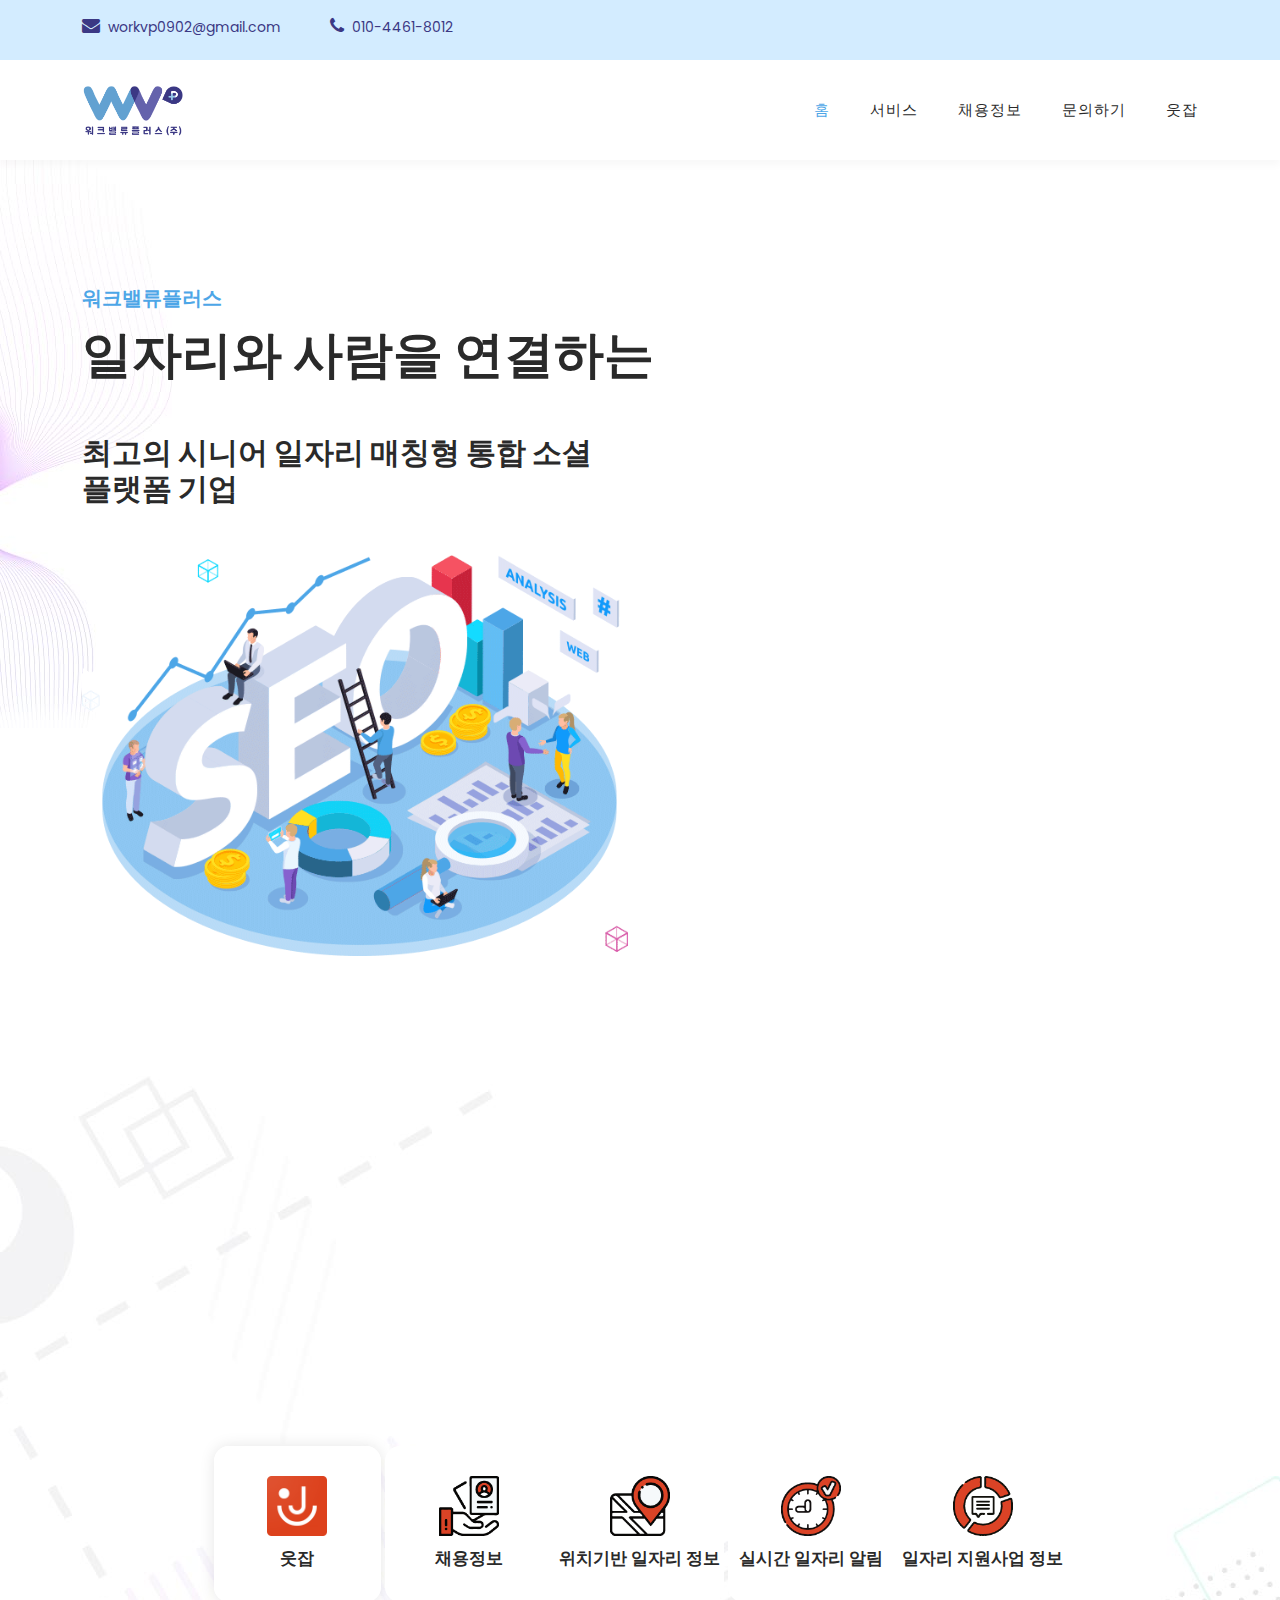
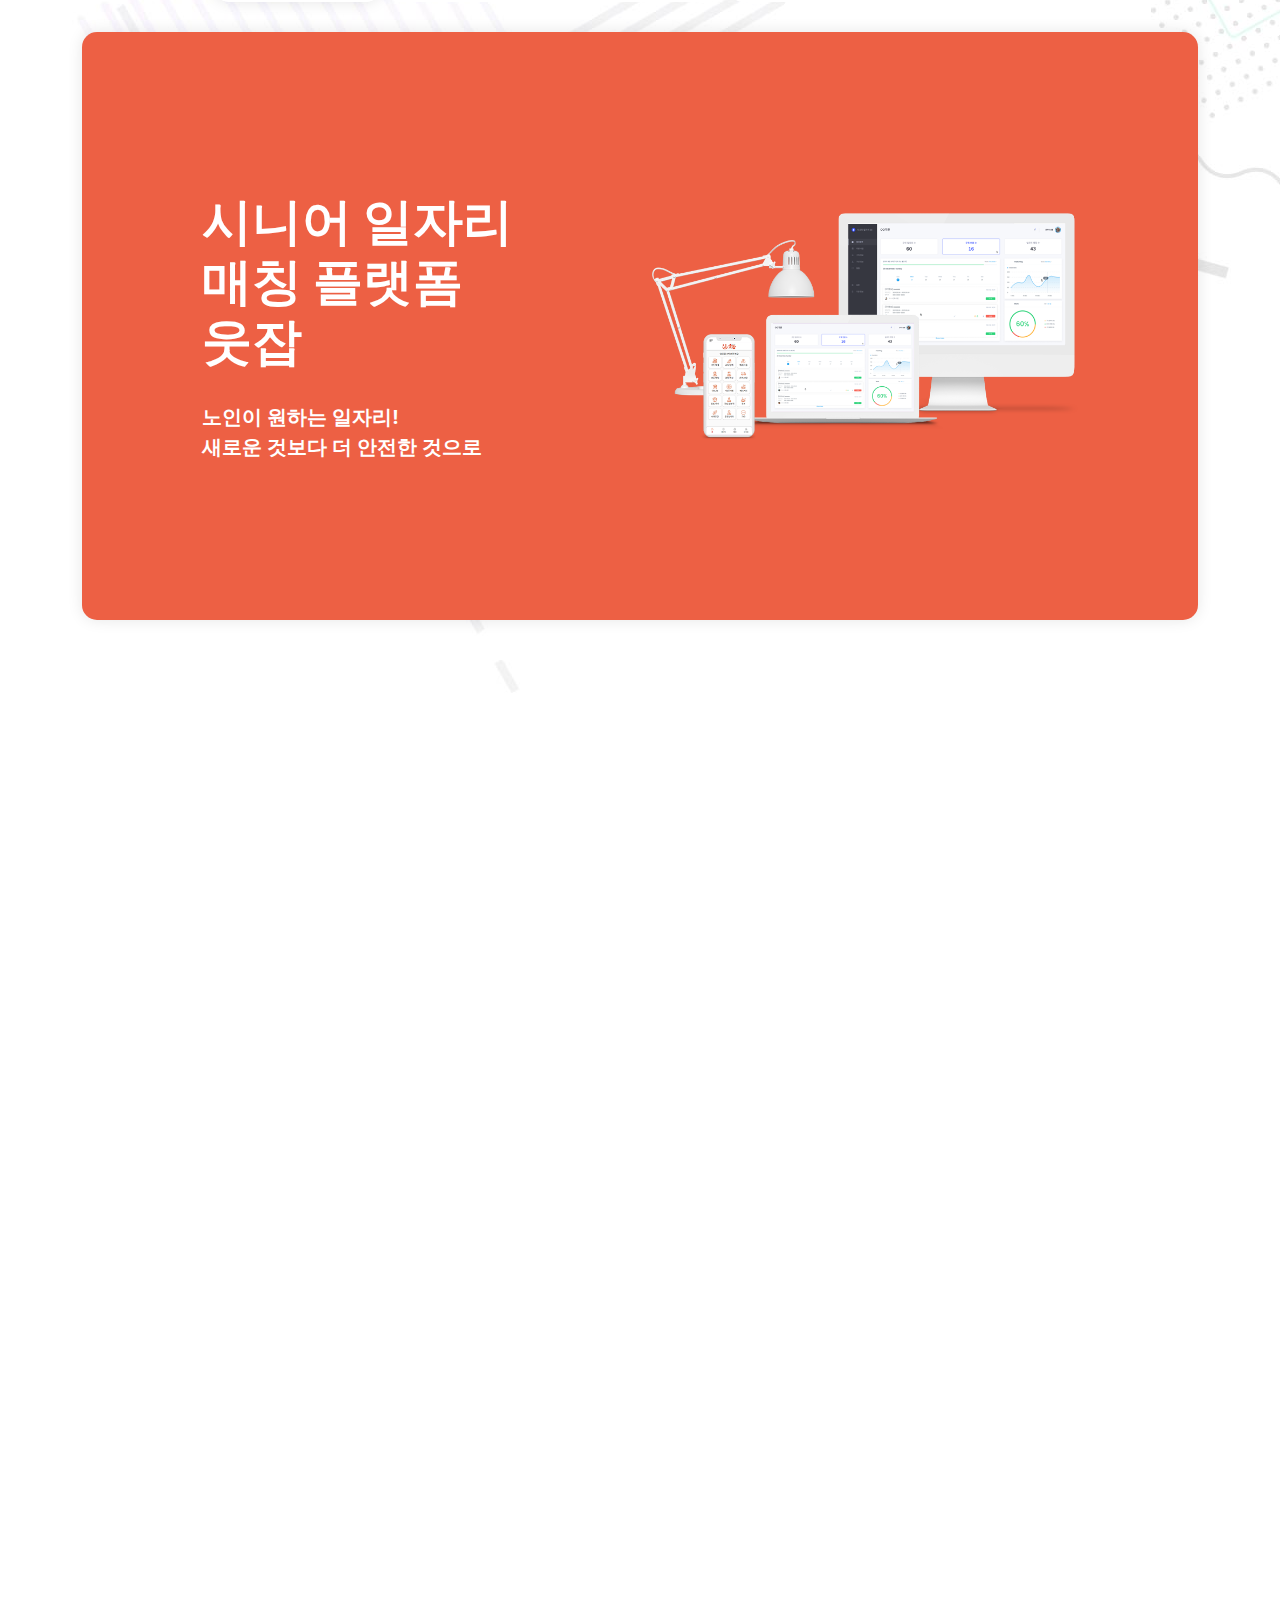
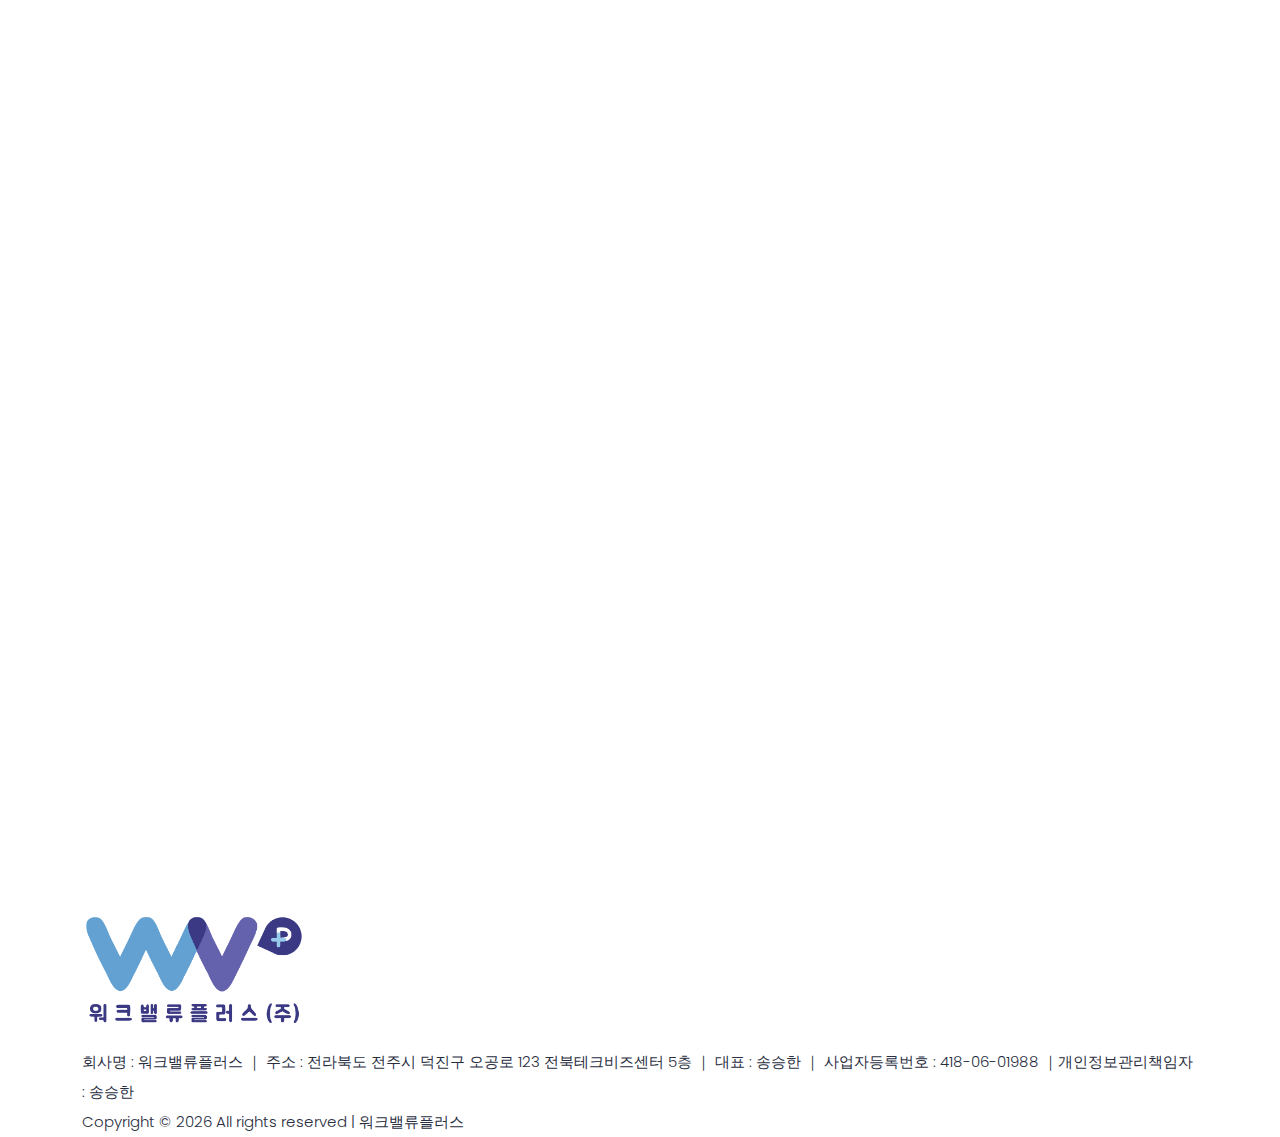
==== commit d7ca5752: "지도 미션 완료" ====
--- a/index.html
+++ b/index.html
@@ -91,6 +91,8 @@
                             <li class="scroll-to-section"><a href="#employment">채용정보</a></li>
                             <!-- <li class="scroll-to-section"><a href="#blog">Blog</a></li> -->
                             <li class="scroll-to-section"><a href="#contact">문의하기</a></li>
+                            <!-- 21.12.01 유종운- 네비 메뉴 '웃잡' 링크 추가 -->
+                            <li class="scroll-to-section"><a href="http://usjob.co.kr/">웃잡</a></li>
                             <!-- <li class="scroll-to-section"><div class="border-first-button"><a href="#contact">Free Quote</a></div></li>  -->
                         </ul>
                         <a class='menu-trigger'>
@@ -811,7 +813,8 @@
         var cityhall = new naver.maps.LatLng(35.8362248, 127.0686315),
             map = new naver.maps.Map('map', {
                 center: cityhall,
-                zoom: 16
+                // 21.12.01 유종운- 지도 초기 축척 확대
+                zoom: 17
             }),
             marker = new naver.maps.Marker({
                 map: map,
@@ -819,36 +822,40 @@
             });
 
         var contentString = [
-            '<div class="iw_inner">',
+            '<div class="iw_inner"" style="display:block;">',
+              // 21.12.01 유종운- 로고 img 클래스명 변경
+            '   <img src="' + HOME_PATH + '/assets/images/logo/logo.png" width="55" height="55" alt="워크밸류플러스" class="map_logo" /><br />',
             '   <h3>워크밸류플러스</h3>',
             '   <p>전북 전주시 덕진구 오공로 123, 전북테크비즈센터 5층<br />',
-            '       <img src="' + HOME_PATH + '/assets/images/logo/logo.png" width="55" height="55" alt="워크밸류플러스" class="thumb" /><br />',
-            '       소프트웨어개발<br />',
+              // 21.12.01 유종운- 로고 상단이동하기, 소프트웨어개발 문구 숨김
+            // '       <img src="' + HOME_PATH + '/assets/images/logo/logo.png" width="55" height="55" alt="워크밸류플러스" class="thumb" /><br />',
+            // '       소프트웨어개발<br />',
             '       <a href="http://usjob.co.kr" target="_blank">www.usjob.co.kr/</a>',
             '   </p>',
             '</div>'
         ].join('');
-
         var infowindow = new naver.maps.InfoWindow({
             content: contentString,
-            maxWidth: 200,
+            maxWidth: 250,
             backgroundColor: "#fff",
-            borderColor: "#2db400",
-            borderWidth: 5,
+            // borderColor: "#2db400",
+            borderColor: "#62a1d1",
+            // borderWidth: 5,
             anchorSize: new naver.maps.Size(30, 30),
             anchorSkew: true,
             anchorColor: "#fff",
-            pixelOffset: new naver.maps.Point(20, -20)
+            pixelOffset: new naver.maps.Point(0, -20)
         });
-
-        naver.maps.Event.addListener(marker, "click", function (e) {
-            if (infowindow.getMap()) {
-                infowindow.close();
-            } else {
-                infowindow.open(map, marker);
-            }
-        });
-
+        // naver.maps.Event.addListener(marker, "click", function (e) {
+        //     if (infowindow.getMap()) {
+        //         infowindow.close();
+        //     } else {
+        //         infowindow.open(map, marker);
+        //     }
+        // });
+
+        // 21.12.01 유종운- 정보창을 고정하기 위해 위 리스너를 주석처리 하고, 아래 코드만 남겼습니다. 
+        infowindow.open(map, marker);
         var map = new naver.maps.Map('map', mapOptions);
     </script>
     <script src="vendor/jquery/jquery.min.js"></script>
--- a/assets/css/wvplus.css
+++ b/assets/css/wvplus.css
@@ -166,6 +166,29 @@
     color: #4da6e7 !important;
 } */
 
+/* 21.12.01 유종운- 맵 회사정보 로고 크기 변경 */
+.iw_inner img.map_logo {
+    width: 30%;
+    height: auto;
+    margin: 20px 10px 10px;
+}
+/* 21.12.01 유종운- 맵 회사명 사이즈, 컬러 변경 */
+.iw_inner h3 {
+    color: #62a1d1;
+    font-size: 18px;
+}
+/* 21.12.01 유종운- 맵 회사 주소 사이즈, 행간, 마진 */
+.iw_inner p {
+    font-size: 14px;
+    line-height: 1.5;
+    margin: 20px 0 20px;
+}
+/* 21.12.01 유종운- 맵 웃잡 주소 */
+.iw_inner a {
+    display: block;
+    font-size: 12px;
+    margin-top: 10px;
+}
 /* FOOTER */
 .footer-main .container {
     width: 1300px;
